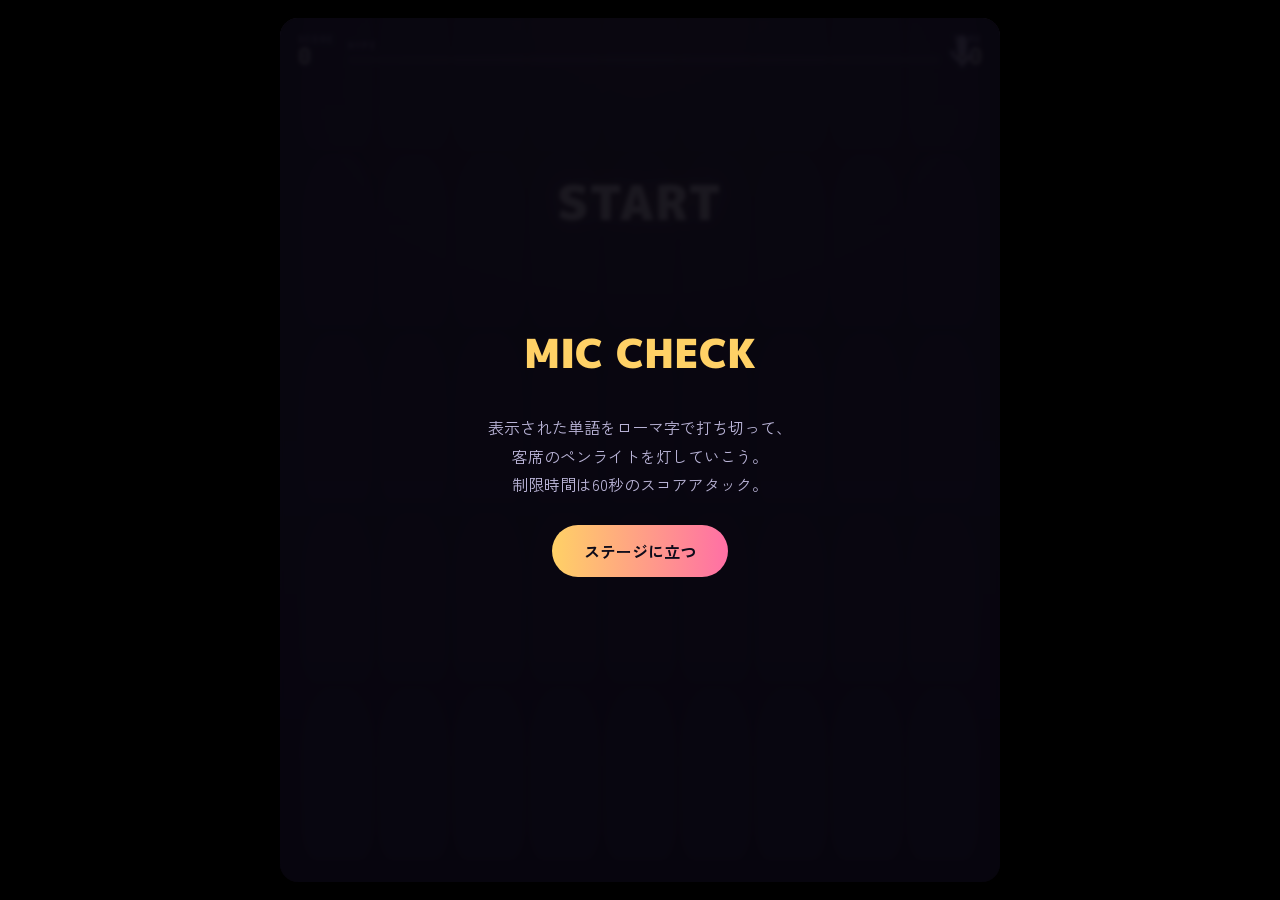
==== karaoke-typing-preview.html @ 1d18ed63 "携帯端末での入力方法の修正" ====
<!DOCTYPE html>
<html lang="ja">
<head>
<meta charset="UTF-8">
<meta name="viewport" content="width=device-width, initial-scale=1.0">
<title>ライブステージ・タイピング</title>
<link rel="preconnect" href="https://fonts.googleapis.com">
<link rel="preconnect" href="https://fonts.gstatic.com" crossorigin>
<link href="https://fonts.googleapis.com/css2?family=M+PLUS+1p:wght@700;900&family=Zen+Kaku+Gothic+New:wght@400;500;700&family=JetBrains+Mono:wght@500;700&display=swap" rel="stylesheet">
<style>
:root{
  --bg-deep: #0d0b1a;
  --bg-panel: #171330;
  --gold: #ffd166;
  --pink: #ff6fa5;
  --cyan: #6fd9ff;
  --ink: #f5f0ea;
  --ink-dim: #b9b3d6;
  --miss: #ff4d5e;
  --font-display: "M PLUS 1p", sans-serif;
  --font-body: "Zen Kaku Gothic New", sans-serif;
  --font-mono: "JetBrains Mono", monospace;
}

*{ box-sizing: border-box; }

body{
  margin: 0;
  min-height: 100vh;
  display: flex;
  flex-direction: column;
  align-items: center;
  justify-content: center;
  gap: 10px;
  background: #000;
  font-family: var(--font-body);
  color: var(--ink);
  padding: 10px;
}

@media (prefers-reduced-motion: reduce){
  *{ animation-duration: 0.001s !important; transition-duration: 0.001s !important; }
}

.stage{
  position: relative;
  width: 100%;
  max-width: 720px;
  aspect-ratio: 9 / 14;
  max-height: 96vh;
  overflow: hidden;
  background:
    radial-gradient(ellipse 120% 60% at 50% 8%, rgba(255,209,102,0.10), transparent 60%),
    linear-gradient(180deg, var(--bg-deep) 0%, #120f26 55%, #08060f 100%);
  border-radius: 18px;
  box-shadow: 0 30px 80px rgba(0,0,0,0.6);
}

/* ---------- 客席のペンライト ---------- */
.crowd{
  position: absolute;
  left: 0; right: 0; bottom: 0;
  height: 34%;
  display: grid;
  grid-template-columns: repeat(9, 1fr);
  gap: 6px 4px;
  padding: 18px 22px 22px;
  align-content: end;
}

.penlight{
  width: 100%;
  aspect-ratio: 1 / 2.4;
  border-radius: 40% 40% 20% 20%;
  background: #241f3d;
  opacity: 0.5;
  transform-origin: bottom center;
  transform: rotate(0deg);
  transition: background 0.25s ease, opacity 0.25s ease, box-shadow 0.25s ease;
}

.penlight.lit{
  opacity: 1;
  animation: sway 1.6s ease-in-out infinite;
  box-shadow: 0 0 14px 2px var(--glow, var(--gold));
  background: var(--glow, var(--gold));
}

@keyframes sway{
  0%, 100% { transform: rotate(-6deg); }
  50% { transform: rotate(6deg); }
}

/* ---------- スポットライト ---------- */
.spotlight{
  position: absolute;
  top: -20%;
  left: 50%;
  width: 140%;
  height: 70%;
  transform: translateX(-50%);
  background: radial-gradient(ellipse 40% 60% at 50% 0%, rgba(255,209,102,0.18), transparent 70%);
  pointer-events: none;
  opacity: 0.6;
  transition: opacity 0.15s ease;
}

.spotlight.burst{
  animation: burst 0.5s ease-out;
}

@keyframes burst{
  0% { opacity: 1; background: radial-gradient(ellipse 60% 80% at 50% 0%, rgba(255,209,102,0.55), transparent 70%); }
  100% { opacity: 0.6; }
}

/* ---------- HUD ---------- */
.hud{
  position: relative;
  z-index: 3;
  display: flex;
  align-items: center;
  gap: 14px;
  padding: 16px 18px 0;
}

.hud-block{ display: flex; flex-direction: column; line-height: 1.1; }
.hud-block--time{ align-items: flex-end; }

.hud-label{
  font-family: var(--font-mono);
  font-size: 10px;
  letter-spacing: 0.12em;
  color: var(--ink-dim);
}

.hud-value{
  font-family: var(--font-mono);
  font-weight: 700;
  font-size: 22px;
  color: var(--ink);
}

#timeValue.time-warn{ color: var(--miss); }

.hype-wrap{ flex: 1; display: flex; flex-direction: column; gap: 4px; }
.hype-bar{
  height: 8px;
  border-radius: 5px;
  background: rgba(255,255,255,0.08);
  overflow: hidden;
}
.hype-fill{
  height: 100%;
  width: 0%;
  background: linear-gradient(90deg, var(--pink), var(--gold));
  transition: width 0.15s ease;
}
.hype-fill.maxed{ animation: pulseHype 0.6s ease infinite; }
@keyframes pulseHype{
  0%,100%{ filter: brightness(1); }
  50%{ filter: brightness(1.5); }
}

/* ---------- マイク ---------- */
.mic{
  position: absolute;
  top: 14px;
  right: 18px;
  z-index: 4;
  color: var(--ink-dim);
  transition: color 0.15s ease, transform 0.15s ease;
}
.mic.miss{
  color: var(--miss);
  animation: shake 0.3s ease;
}
@keyframes shake{
  0%,100%{ transform: translateX(0); }
  25%{ transform: translateX(-3px) rotate(-4deg); }
  75%{ transform: translateX(3px) rotate(4deg); }
}

/* ---------- プロンプター ---------- */
.prompter{
  position: relative;
  z-index: 2;
  text-align: center;
  margin-top: 10%;
  padding: 0 20px;
}

.prompter-kana{
  font-size: 15px;
  color: var(--ink-dim);
  letter-spacing: 0.15em;
  margin: 0 0 4px;
  min-height: 1.2em;
}

.prompter-word{
  font-family: var(--font-display);
  font-weight: 900;
  font-size: clamp(32px, 8vw, 48px);
  margin: 0;
  letter-spacing: 0.04em;
  text-shadow: 0 0 24px rgba(255,209,102,0.35);
}

.prompter-romaji{
  font-family: var(--font-mono);
  font-size: clamp(18px, 5vw, 24px);
  letter-spacing: 0.08em;
  margin: 10px 0 0;
  min-height: 1.4em;
}

.romaji-done{ color: var(--gold); }
.romaji-next{ color: var(--ink); text-decoration: underline; text-underline-offset: 4px; }
.romaji-rest{ color: var(--ink-dim); }

/* ---------- オーバーレイ ---------- */
.overlay{
  position: absolute;
  inset: 0;
  z-index: 10;
  display: flex;
  flex-direction: column;
  align-items: center;
  justify-content: center;
  text-align: center;
  padding: 32px;
  background: rgba(8,6,15,0.92);
  backdrop-filter: blur(2px);
}

.overlay[hidden]{
  display: none;
}

.overlay[hidden]{
  display: none;
}

.overlay-title{
  font-family: var(--font-display);
  font-weight: 900;
  font-size: clamp(28px, 7vw, 40px);
  margin: 0 0 14px;
  color: var(--gold);
}

.overlay-text{
  color: var(--ink-dim);
  line-height: 1.8;
  margin-bottom: 26px;
}

.overlay-btn{
  font-family: var(--font-body);
  font-weight: 700;
  font-size: 16px;
  color: var(--bg-deep);
  background: linear-gradient(90deg, var(--gold), var(--pink));
  border: none;
  border-radius: 999px;
  padding: 14px 32px;
  cursor: pointer;
  transition: transform 0.15s ease, box-shadow 0.15s ease;
}
.overlay-btn:hover{ transform: translateY(-2px); box-shadow: 0 8px 20px rgba(255,209,102,0.3); }
.overlay-btn:focus-visible{ outline: 3px solid var(--cyan); outline-offset: 3px; }

.result-stats{
  display: flex;
  gap: 28px;
  margin-bottom: 30px;
}
.result-stats > div{ display: flex; flex-direction: column; align-items: center; gap: 4px; }
.result-num{
  font-family: var(--font-mono);
  font-weight: 700;
  font-size: 26px;
  color: var(--ink);
}

@media (max-width: 400px){
  .crowd{ grid-template-columns: repeat(7, 1fr); }
}

/* ---------- オンスクリーンキーボードエリア ---------- */
.kbd-area{
  width: 100%;
  max-width: 720px;
  display: flex;
  flex-direction: column;
  gap: 10px;
  user-select: none;
}

/* キーボード切り替えトグル */
.kbd-toggle{
  display: flex;
  gap: 6px;
  align-self: center;
}

.kbd-toggle-btn{
  font-family: var(--font-body);
  font-size: 12px;
  font-weight: 700;
  letter-spacing: 0.02em;
  color: var(--ink-dim);
  background: var(--bg-panel);
  border: 1px solid rgba(255,255,255,0.1);
  border-radius: 999px;
  padding: 7px 16px;
  cursor: pointer;
  transition: background 0.15s ease, color 0.15s ease, border-color 0.15s ease;
}

.kbd-toggle-btn.active{
  color: var(--bg-deep);
  background: linear-gradient(90deg, var(--gold), var(--pink));
  border-color: transparent;
}

.kbd-toggle-btn:focus-visible{
  outline: 2px solid var(--cyan);
  outline-offset: 2px;
}

/* 専用オンスクリーンキーボード */
.vkb{
  display: flex;
  flex-direction: column;
  gap: 6px;
}

.vkb[hidden]{ display: none; }

.vkb-row{
  display: flex;
  justify-content: center;
  gap: 5px;
}

.vkb-key{
  flex: 1;
  max-width: 42px;
  aspect-ratio: 1 / 1;
  border: none;
  border-radius: 8px;
  background: var(--bg-panel);
  color: var(--ink);
  font-family: var(--font-mono);
  font-size: 15px;
  font-weight: 700;
  text-transform: lowercase;
  box-shadow: 0 2px 0 rgba(0,0,0,0.4);
  touch-action: manipulation;
  -webkit-tap-highlight-color: transparent;
  transition: background 0.1s ease, transform 0.1s ease;
}

.vkb-key:active,
.vkb-key.pressed{
  background: var(--gold);
  color: var(--bg-deep);
  transform: translateY(1px);
  box-shadow: 0 1px 0 rgba(0,0,0,0.4);
}

/* 端末純正キーボード用の入力欄 */
.native-input{
  width: 100%;
  box-sizing: border-box;
  font-family: var(--font-mono);
  font-size: 16px; /* iOSの自動ズームを防ぐため16px以上 */
  color: var(--ink);
  background: var(--bg-panel);
  border: 1px solid rgba(255,255,255,0.15);
  border-radius: 12px;
  padding: 14px 16px;
  text-align: center;
  letter-spacing: 0.1em;
}

.native-input::placeholder{
  color: var(--ink-dim);
}

.native-input:focus{
  outline: none;
  border-color: var(--gold);
}

.native-input[hidden]{ display: none; }

/* 物理キーボードがある環境（PC等）では入力エリア全体を非表示にする */
@media (hover: hover) and (pointer: fine){
  .kbd-area{ display: none; }
}

</style>
</head>
<body>

<div class="stage" id="stage">

  <!-- 客席のペンライト -->
  <div class="crowd" id="crowd"></div>

  <!-- スポットライト -->
  <div class="spotlight" id="spotlight"></div>

  <!-- HUD -->
  <header class="hud">
    <div class="hud-block">
      <span class="hud-label">SCORE</span>
      <span class="hud-value" id="scoreValue">0</span>
    </div>
    <div class="hype-wrap">
      <span class="hud-label">HYPE</span>
      <div class="hype-bar"><div class="hype-fill" id="hypeFill"></div></div>
    </div>
    <div class="hud-block hud-block--time">
      <span class="hud-label">TIME</span>
      <span class="hud-value" id="timeValue">60</span>
    </div>
  </header>

  <!-- マイク（ミス時に赤く光る） -->
  <div class="mic" id="mic">
    <svg viewBox="0 0 24 24" width="40" height="40">
      <path fill="currentColor" d="M12 14a3 3 0 0 0 3-3V5a3 3 0 0 0-6 0v6a3 3 0 0 0 3 3zm5-3a5 5 0 0 1-10 0H5a7 7 0 0 0 6 6.92V21h2v-3.08A7 7 0 0 0 19 11h-2z"/>
    </svg>
  </div>

  <!-- プロンプター（お題表示） -->
  <main class="prompter">
    <p class="prompter-kana" id="promptKana">&nbsp;</p>
    <h1 class="prompter-word" id="promptWord">START</h1>
    <p class="prompter-romaji" id="promptRomaji">&nbsp;</p>
  </main>

  <!-- スタート画面 -->
  <div class="overlay" id="startOverlay">
    <h2 class="overlay-title">MIC CHECK</h2>
    <p class="overlay-text">表示された単語をローマ字で打ち切って、<br>客席のペンライトを灯していこう。<br>制限時間は60秒のスコアアタック。</p>
    <button class="overlay-btn" id="startBtn">ステージに立つ</button>
  </div>

  <!-- 結果画面 -->
  <div class="overlay" id="resultOverlay" hidden>
    <h2 class="overlay-title" id="resultRank">-</h2>
    <div class="result-stats">
      <div><span class="hud-label">SCORE</span><span class="result-num" id="resultScore">0</span></div>
      <div><span class="hud-label">正打数</span><span class="result-num" id="resultChars">0</span></div>
      <div><span class="hud-label">正答率</span><span class="result-num" id="resultAcc">0%</span></div>
    </div>
    <button class="overlay-btn" id="retryBtn">アンコール（もう一度）</button>
  </div>

</div>

<!-- タッチ端末用の入力エリア（物理キーボードがある環境では自動的に隠れる） -->
<div class="kbd-area" id="kbdArea" aria-hidden="true">

  <!-- キーボード切り替えトグル -->
  <div class="kbd-toggle" id="kbdToggle" role="group" aria-label="入力方法の切り替え">
    <button type="button" class="kbd-toggle-btn active" data-mode="custom">専用キーボード</button>
    <button type="button" class="kbd-toggle-btn" data-mode="native">端末のキーボード</button>
  </div>

  <!-- 専用オンスクリーンキーボード -->
  <div class="vkb" id="vkb">
    <div class="vkb-row">
      <button type="button" class="vkb-key" data-key="q">q</button>
      <button type="button" class="vkb-key" data-key="w">w</button>
      <button type="button" class="vkb-key" data-key="e">e</button>
      <button type="button" class="vkb-key" data-key="r">r</button>
      <button type="button" class="vkb-key" data-key="t">t</button>
      <button type="button" class="vkb-key" data-key="y">y</button>
      <button type="button" class="vkb-key" data-key="u">u</button>
      <button type="button" class="vkb-key" data-key="i">i</button>
      <button type="button" class="vkb-key" data-key="o">o</button>
      <button type="button" class="vkb-key" data-key="p">p</button>
    </div>
    <div class="vkb-row">
      <button type="button" class="vkb-key" data-key="a">a</button>
      <button type="button" class="vkb-key" data-key="s">s</button>
      <button type="button" class="vkb-key" data-key="d">d</button>
      <button type="button" class="vkb-key" data-key="f">f</button>
      <button type="button" class="vkb-key" data-key="g">g</button>
      <button type="button" class="vkb-key" data-key="h">h</button>
      <button type="button" class="vkb-key" data-key="j">j</button>
      <button type="button" class="vkb-key" data-key="k">k</button>
      <button type="button" class="vkb-key" data-key="l">l</button>
    </div>
    <div class="vkb-row">
      <button type="button" class="vkb-key" data-key="z">z</button>
      <button type="button" class="vkb-key" data-key="x">x</button>
      <button type="button" class="vkb-key" data-key="c">c</button>
      <button type="button" class="vkb-key" data-key="v">v</button>
      <button type="button" class="vkb-key" data-key="b">b</button>
      <button type="button" class="vkb-key" data-key="n">n</button>
      <button type="button" class="vkb-key" data-key="m">m</button>
    </div>
  </div>

  <!-- 端末純正キーボード用の入力欄 -->
  <input
    type="text"
    id="nativeInput"
    class="native-input"
    placeholder="ここをタップしてローマ字 or かなで入力"
    autocomplete="off"
    autocapitalize="off"
    autocorrect="off"
    spellcheck="false"
    inputmode="text"
    aria-label="ローマ字入力欄"
    hidden
  >
</div>

<script>
/* =========================================================
   ライブステージ・タイピング
   打鍵ごとに客席のペンライトが1本ずつ灯っていくタイピングゲーム
   ========================================================= */

// お題リスト（表示語 / ふりがな / 正解ローマ字 / 別解ローマ字）
const WORDS = [
  { word: "夢",       kana: "ゆめ",         romaji: ["yume"] },
  { word: "情熱",     kana: "じょうねつ",   romaji: ["jounetsu", "zyounetsu"] },
  { word: "声援",     kana: "せいえん",     romaji: ["seien"] },
  { word: "拍手",     kana: "はくしゅ",     romaji: ["hakushu", "hakusyu"] },
  { word: "叫べ",     kana: "さけべ",       romaji: ["sakebe"] },
  { word: "涙",       kana: "なみだ",       romaji: ["namida"] },
  { word: "奇跡",     kana: "きせき",       romaji: ["kiseki"] },
  { word: "運命",     kana: "うんめい",     romaji: ["unmei"] },
  { word: "青春",     kana: "せいしゅん",   romaji: ["seishun", "seisyun"] },
  { word: "太陽",     kana: "たいよう",     romaji: ["taiyou"] },
  { word: "明日",     kana: "あした",       romaji: ["ashita"] },
  { word: "希望",     kana: "きぼう",       romaji: ["kibou"] },
  { word: "旅立ち",   kana: "たびだち",     romaji: ["tabidachi", "tabidati"] },
  { word: "主人公",   kana: "しゅじんこう", romaji: ["shujinkou", "syuzinkou"] },
  { word: "花道",     kana: "はなみち",     romaji: ["hanamichi", "hanamiti"] },
  { word: "歓声",     kana: "かんせい",     romaji: ["kansei"] },
  { word: "熱狂",     kana: "ねっきょう",   romaji: ["nekkyou"] },
  { word: "喝采",     kana: "かっさい",     romaji: ["kassai"] },
  { word: "全力",     kana: "ぜんりょく",   romaji: ["zenryoku"] },
  { word: "光",       kana: "ひかり",       romaji: ["hikari"] },
  { word: "アンコール", kana: "あんこーる", romaji: ["ankoru", "ankooru"] },
  { word: "一期一会", kana: "いちごいちえ", romaji: ["ichigoichie", "itigoitie"] },
  { word: "本気",     kana: "ほんき",       romaji: ["honki"] },
  { word: "絆",       kana: "きずな",       romaji: ["kizuna"] },
  { word: "煌めき",   kana: "きらめき",     romaji: ["kirameki"] },
  { word: "最高",     kana: "さいこう",     romaji: ["saikou"] },
  { word: "感謝",     kana: "かんしゃ",     romaji: ["kansha", "kansya"] },
  { word: "喉が枯れる", kana: "のどがかれる", romaji: ["nodogakareru"] },
  { word: "魂",       kana: "たましい",     romaji: ["tamashii", "tamasii"] },
  { word: "全開",     kana: "ぜんかい",     romaji: ["zenkai"] },
];

const PENLIGHT_COLORS = ["--gold", "--pink", "--cyan"];
const GAME_SECONDS = 60;
const CROWD_SIZE = 63; // 9列 x 7段

const el = {
  crowd: document.getElementById("crowd"),
  spotlight: document.getElementById("spotlight"),
  mic: document.getElementById("mic"),
  scoreValue: document.getElementById("scoreValue"),
  timeValue: document.getElementById("timeValue"),
  hypeFill: document.getElementById("hypeFill"),
  promptKana: document.getElementById("promptKana"),
  promptWord: document.getElementById("promptWord"),
  promptRomaji: document.getElementById("promptRomaji"),
  startOverlay: document.getElementById("startOverlay"),
  startBtn: document.getElementById("startBtn"),
  resultOverlay: document.getElementById("resultOverlay"),
  resultRank: document.getElementById("resultRank"),
  resultScore: document.getElementById("resultScore"),
  resultChars: document.getElementById("resultChars"),
  resultAcc: document.getElementById("resultAcc"),
  retryBtn: document.getElementById("retryBtn"),
};

let state = null;

function buildCrowd() {
  el.crowd.innerHTML = "";
  for (let i = 0; i < CROWD_SIZE; i++) {
    const p = document.createElement("div");
    p.className = "penlight";
    el.crowd.appendChild(p);
  }
}

function pickWord(excludeWord) {
  let candidate;
  do {
    candidate = WORDS[Math.floor(Math.random() * WORDS.length)];
  } while (WORDS.length > 1 && candidate === excludeWord);
  return candidate;
}

function initState() {
  return {
    running: false,
    timeLeft: GAME_SECONDS,
    score: 0,
    correctChars: 0,
    missChars: 0,
    hype: 0,
    current: null,
    typed: "",       // ローマ字入力の進捗
    typedKana: "",   // かな入力の進捗
    litCount: 0,
    timerId: null,
  };
}

function renderPrompt() {
  const { current, typed, typedKana } = state;
  el.promptWord.textContent = current.word;

  // かな入力の進捗表示
  const kanaAnswer = current.kana;
  const doneK = kanaAnswer.slice(0, typedKana.length);
  const nextK = kanaAnswer.slice(typedKana.length, typedKana.length + 1);
  const restK = kanaAnswer.slice(typedKana.length + 1);
  el.promptKana.innerHTML =
    `<span class="romaji-done">${doneK}</span>` +
    `<span class="romaji-next">${nextK}</span>` +
    `<span class="romaji-rest">${restK}</span>`;

  // ローマ字入力の進捗表示
  const answer = current.romaji[0];
  const done = answer.slice(0, typed.length);
  const next = answer.slice(typed.length, typed.length + 1);
  const rest = answer.slice(typed.length + 1);

  el.promptRomaji.innerHTML =
    `<span class="romaji-done">${done}</span>` +
    `<span class="romaji-next">${next}</span>` +
    `<span class="romaji-rest">${rest}</span>`;
}

function nextWord() {
  state.current = pickWord(state.current);
  state.typed = "";
  state.typedKana = "";
  renderPrompt();
}

function updateHud() {
  el.scoreValue.textContent = state.score;
  el.timeValue.textContent = state.timeLeft;
  el.timeValue.classList.toggle("time-warn", state.timeLeft <= 10);
  el.hypeFill.style.width = `${state.hype}%`;
  el.hypeFill.classList.toggle("maxed", state.hype >= 100);
}

function lightNextPenlight() {
  const lights = el.crowd.children;
  if (lights.length === 0) return;
  state.litCount = (state.litCount + 1) % lights.length;
  const target = lights[state.litCount];
  const color = PENLIGHT_COLORS[Math.floor(Math.random() * PENLIGHT_COLORS.length)];
  target.style.setProperty("--glow", `var(${color})`);
  target.classList.add("lit");
}

function flashMiss() {
  el.mic.classList.remove("miss");
  // reflow で再アニメーションさせる
  void el.mic.offsetWidth;
  el.mic.classList.add("miss");
}

function burstSpotlight() {
  el.spotlight.classList.remove("burst");
  void el.spotlight.offsetWidth;
  el.spotlight.classList.add("burst");
}

function isAnswerMatch(typed, romajiOptions) {
  return romajiOptions.some((r) => r === typed);
}

function isPrefixOfAny(typed, romajiOptions) {
  return romajiOptions.some((r) => r.startsWith(typed));
}

function isHiraganaChar(ch) {
  return /^[\u3041-\u309F\u30FC]$/.test(ch);
}

function onCorrectKeystroke() {
  state.correctChars += 1;
  state.score += 10;
  state.hype = Math.min(100, state.hype + 4);
  lightNextPenlight();
}

function onMissKeystroke() {
  state.missChars += 1;
  state.hype = Math.max(0, state.hype - 6);
  flashMiss();
}

function onWordComplete() {
  state.score += 20;
  burstSpotlight();
  nextWord();
}

function handleKanaInput(rawChar) {
  const attempt = state.typedKana + rawChar;
  const kanaAnswer = state.current.kana;

  if (kanaAnswer.startsWith(attempt)) {
    state.typedKana = attempt;
    onCorrectKeystroke();
    renderPrompt();
    updateHud();

    if (attempt === kanaAnswer) {
      onWordComplete();
    }
  } else {
    onMissKeystroke();
    updateHud();
  }
}

function handleRomajiInput(key) {
  const attempt = state.typed + key;
  const { romaji } = state.current;

  if (isPrefixOfAny(attempt, romaji)) {
    state.typed = attempt;
    onCorrectKeystroke();
    renderPrompt();
    updateHud();

    if (isAnswerMatch(state.typed, romaji)) {
      onWordComplete();
    }
  } else {
    onMissKeystroke();
    updateHud();
  }
}

function handleKeydown(e) {
  if (e.key.length !== 1 || !/^[a-zA-Z]$/.test(e.key)) return;
  typeChar(e.key);
}

function typeChar(rawKey) {
  if (!state.running) return;

  if (isHiraganaChar(rawKey)) {
    handleKanaInput(rawKey);
  } else if (/^[a-zA-Z]$/.test(rawKey)) {
    handleRomajiInput(rawKey.toLowerCase());
  }
  // それ以外の文字（絵文字、記号、変換候補の確定前文字など）は無視
}

function tick() {
  state.timeLeft -= 1;
  updateHud();
  if (state.timeLeft <= 0) {
    endGame();
  }
}

function rankFor(score) {
  if (score >= 1400) return "伝説のボーカリスト";
  if (score >= 900) return "ライブの主役";
  if (score >= 500) return "頼れるバンドマン";
  if (score >= 200) return "見習いシンガー";
  return "路上ライブ初日";
}

function startGame() {
  state = initState();
  state.running = true;
  buildCrowd();
  nextWord();
  updateHud();
  el.startOverlay.hidden = true;
  el.resultOverlay.hidden = true;
  state.timerId = setInterval(tick, 1000);

  // 「端末のキーボード」モードならゲーム開始と同時にフォーカスして開く
  if (nativeInput && !nativeInput.hidden) {
    nativeInput.focus();
  }
}

function endGame() {
  state.running = false;
  clearInterval(state.timerId);

  const totalChars = state.correctChars + state.missChars;
  const acc = totalChars === 0 ? 0 : Math.round((state.correctChars / totalChars) * 100);

  el.resultRank.textContent = rankFor(state.score);
  el.resultScore.textContent = state.score;
  el.resultChars.textContent = state.correctChars;
  el.resultAcc.textContent = `${acc}%`;
  el.resultOverlay.hidden = false;
}

el.startBtn.addEventListener("click", startGame);
el.retryBtn.addEventListener("click", startGame);
window.addEventListener("keydown", handleKeydown);

// ---------- 入力方法の切り替え（専用キーボード / 端末のキーボード） ----------
const KBD_MODE_KEY = "karaokeTyping.kbdMode";
const vkb = document.getElementById("vkb");
const nativeInput = document.getElementById("nativeInput");
const kbdToggle = document.getElementById("kbdToggle");

function setKbdMode(mode) {
  const isNative = mode === "native";
  vkb.hidden = isNative;
  nativeInput.hidden = !isNative;

  kbdToggle.querySelectorAll(".kbd-toggle-btn").forEach((btn) => {
    btn.classList.toggle("active", btn.dataset.mode === mode);
  });

  try {
    localStorage.setItem(KBD_MODE_KEY, mode);
  } catch (err) {
    // プライベートブラウズ等でlocalStorageが使えない場合は無視
  }

  if (isNative && state && state.running) {
    nativeInput.focus();
  }
}

if (kbdToggle) {
  kbdToggle.querySelectorAll(".kbd-toggle-btn").forEach((btn) => {
    btn.addEventListener("click", () => setKbdMode(btn.dataset.mode));
  });

  let savedMode = "custom";
  try {
    savedMode = localStorage.getItem(KBD_MODE_KEY) || "custom";
  } catch (err) {
    // 無視
  }
  setKbdMode(savedMode);
}

// 端末純正キーボードからの入力（ローマ字・かなの両方に対応。1文字ずつ拾ってすぐ入力欄をクリアする）
if (nativeInput) {
  nativeInput.addEventListener("input", () => {
    const chars = nativeInput.value.match(/[a-zA-Z\u3041-\u309F\u30FC]/g) || [];
    chars.forEach((ch) => typeChar(ch));
    nativeInput.value = "";
  });
}

// ---------- 専用オンスクリーンキーボード（タップ操作） ----------
if (vkb) {
  vkb.querySelectorAll(".vkb-key").forEach((btn) => {
    const key = btn.dataset.key;

    btn.addEventListener("pointerdown", () => {
      btn.classList.add("pressed");
    });
    const release = () => btn.classList.remove("pressed");
    btn.addEventListener("pointerup", release);
    btn.addEventListener("pointerleave", release);

    btn.addEventListener("click", (e) => {
      e.preventDefault();
      typeChar(key);
    });
  });
}

// 初期表示
buildCrowd();

</script>
</body>
</html>
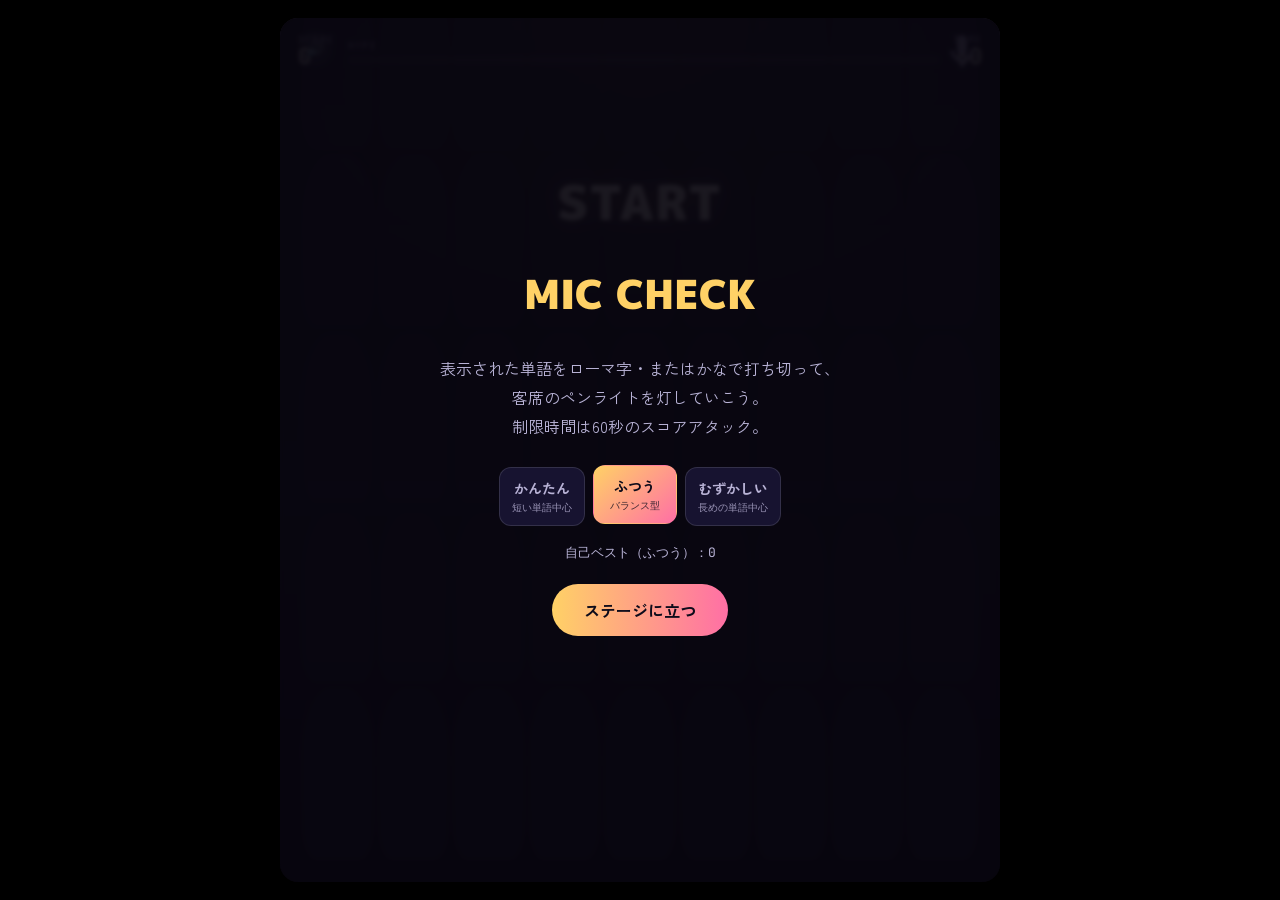
==== commit ca936314: "汎用ルールの追加と5つの改良" ====
--- a/karaoke-typing-preview.html
+++ b/karaoke-typing-preview.html
@@ -141,6 +141,23 @@
   color: var(--ink);
 }
 
+.hud-combo{
+  font-family: var(--font-mono);
+  font-size: 11px;
+  font-weight: 700;
+  color: var(--gold);
+  margin-top: 2px;
+}
+
+.hud-combo.boosted{
+  animation: comboPulse 0.5s ease infinite;
+}
+
+@keyframes comboPulse{
+  0%,100%{ filter: brightness(1); transform: scale(1); }
+  50%{ filter: brightness(1.6); transform: scale(1.08); }
+}
+
 #timeValue.time-warn{ color: var(--miss); }
 
 .hype-wrap{ flex: 1; display: flex; flex-direction: column; gap: 4px; }
@@ -162,7 +179,63 @@
   50%{ filter: brightness(1.5); }
 }
 
-/* ---------- マイク ---------- */
+/* ---------- ミュートボタン ---------- */
+.mute-btn{
+  position: absolute;
+  top: 14px;
+  left: 18px;
+  z-index: 4;
+  width: 34px;
+  height: 34px;
+  border: none;
+  border-radius: 50%;
+  background: rgba(255,255,255,0.08);
+  color: var(--ink);
+  font-size: 15px;
+  cursor: pointer;
+  transition: background 0.15s ease, transform 0.15s ease;
+}
+.mute-btn:hover{ background: rgba(255,255,255,0.16); }
+.mute-btn:active{ transform: scale(0.92); }
+.mute-btn:focus-visible{ outline: 2px solid var(--cyan); outline-offset: 2px; }
+
+/* ---------- HYPE満タンバナー ---------- */
+.hype-banner{
+  position: absolute;
+  top: 22%;
+  left: 50%;
+  z-index: 5;
+  transform: translate(-50%, -50%) scale(0.7);
+  font-family: var(--font-display);
+  font-weight: 900;
+  font-size: clamp(22px, 6vw, 30px);
+  color: var(--gold);
+  text-shadow: 0 0 20px rgba(255,209,102,0.6);
+  opacity: 0;
+  pointer-events: none;
+  white-space: nowrap;
+}
+
+.hype-banner.show{
+  animation: hypeBanner 1.2s ease forwards;
+}
+
+@keyframes hypeBanner{
+  0%{ opacity: 0; transform: translate(-50%, -50%) scale(0.7); }
+  15%{ opacity: 1; transform: translate(-50%, -50%) scale(1.08); }
+  30%{ transform: translate(-50%, -50%) scale(1); }
+  75%{ opacity: 1; }
+  100%{ opacity: 0; transform: translate(-50%, -50%) scale(1); }
+}
+
+.crowd.wave .penlight.lit{
+  animation: swayBig 0.5s ease-in-out infinite;
+}
+
+@keyframes swayBig{
+  0%, 100% { transform: rotate(-14deg) scale(1.08); }
+  50% { transform: rotate(14deg) scale(1.08); }
+}
 .mic{
   position: absolute;
   top: 14px;
@@ -238,10 +311,6 @@
   display: none;
 }
 
-.overlay[hidden]{
-  display: none;
-}
-
 .overlay-title{
   font-family: var(--font-display);
   font-weight: 900;
@@ -254,6 +323,63 @@
   color: var(--ink-dim);
   line-height: 1.8;
   margin-bottom: 26px;
+}
+
+/* ---------- 難易度選択 ---------- */
+.diff-select{
+  display: flex;
+  gap: 8px;
+  margin-bottom: 18px;
+}
+
+.diff-btn{
+  display: flex;
+  flex-direction: column;
+  align-items: center;
+  gap: 3px;
+  min-width: 84px;
+  border: 1px solid rgba(255,255,255,0.12);
+  border-radius: 12px;
+  background: var(--bg-panel);
+  color: var(--ink-dim);
+  padding: 10px 12px;
+  cursor: pointer;
+  transition: background 0.15s ease, color 0.15s ease, border-color 0.15s ease, transform 0.15s ease;
+}
+
+.diff-btn-title{
+  font-family: var(--font-body);
+  font-weight: 700;
+  font-size: 14px;
+}
+
+.diff-btn-desc{
+  font-size: 10px;
+  opacity: 0.8;
+}
+
+.diff-btn.active{
+  color: var(--bg-deep);
+  background: linear-gradient(135deg, var(--gold), var(--pink));
+  border-color: transparent;
+  transform: translateY(-2px);
+}
+
+.diff-btn:focus-visible{
+  outline: 2px solid var(--cyan);
+  outline-offset: 2px;
+}
+
+.best-note{
+  font-family: var(--font-mono);
+  font-size: 13px;
+  color: var(--ink-dim);
+  margin: 0 0 22px;
+}
+
+.best-note .is-new{
+  color: var(--gold);
+  font-weight: 700;
 }
 
 .overlay-btn{
@@ -274,7 +400,7 @@
 .result-stats{
   display: flex;
   gap: 28px;
-  margin-bottom: 30px;
+  margin: 0 0 30px;
 }
 .result-stats > div{ display: flex; flex-direction: column; align-items: center; gap: 4px; }
 .result-num{
@@ -371,6 +497,18 @@
   box-shadow: 0 1px 0 rgba(0,0,0,0.4);
 }
 
+.vkb-key--wide{
+  max-width: 56px;
+  font-size: 16px;
+}
+
+.kbd-hint{
+  margin: 0;
+  text-align: center;
+  font-size: 11px;
+  color: var(--ink-dim);
+}
+
 /* 端末純正キーボード用の入力欄 */
 .native-input{
   width: 100%;
@@ -414,11 +552,15 @@
   <!-- スポットライト -->
   <div class="spotlight" id="spotlight"></div>
 
+  <!-- ミュートボタン -->
+  <button class="mute-btn" id="muteBtn" type="button" aria-pressed="false" aria-label="音を消す">🔊</button>
+
   <!-- HUD -->
   <header class="hud">
     <div class="hud-block">
       <span class="hud-label">SCORE</span>
       <span class="hud-value" id="scoreValue">0</span>
+      <span class="hud-combo" id="comboValue" hidden></span>
     </div>
     <div class="hype-wrap">
       <span class="hud-label">HYPE</span>
@@ -430,6 +572,9 @@
     </div>
   </header>
 
+  <!-- HYPE満タン時のバナー -->
+  <div class="hype-banner" id="hypeBanner">熱狂の渦！</div>
+
   <!-- マイク（ミス時に赤く光る） -->
   <div class="mic" id="mic">
     <svg viewBox="0 0 24 24" width="40" height="40">
@@ -447,13 +592,32 @@
   <!-- スタート画面 -->
   <div class="overlay" id="startOverlay">
     <h2 class="overlay-title">MIC CHECK</h2>
-    <p class="overlay-text">表示された単語をローマ字で打ち切って、<br>客席のペンライトを灯していこう。<br>制限時間は60秒のスコアアタック。</p>
+    <p class="overlay-text">表示された単語をローマ字・またはかなで打ち切って、<br>客席のペンライトを灯していこう。<br>制限時間は60秒のスコアアタック。</p>
+
+    <div class="diff-select" id="diffSelect" role="group" aria-label="難易度選択">
+      <button type="button" class="diff-btn" data-diff="easy">
+        <span class="diff-btn-title">かんたん</span>
+        <span class="diff-btn-desc">短い単語中心</span>
+      </button>
+      <button type="button" class="diff-btn active" data-diff="normal">
+        <span class="diff-btn-title">ふつう</span>
+        <span class="diff-btn-desc">バランス型</span>
+      </button>
+      <button type="button" class="diff-btn" data-diff="hard">
+        <span class="diff-btn-title">むずかしい</span>
+        <span class="diff-btn-desc">長めの単語中心</span>
+      </button>
+    </div>
+
+    <p class="best-note" id="startBest">自己ベスト：-</p>
+
     <button class="overlay-btn" id="startBtn">ステージに立つ</button>
   </div>
 
   <!-- 結果画面 -->
   <div class="overlay" id="resultOverlay" hidden>
     <h2 class="overlay-title" id="resultRank">-</h2>
+    <p class="best-note" id="resultBest">自己ベスト：-</p>
     <div class="result-stats">
       <div><span class="hud-label">SCORE</span><span class="result-num" id="resultScore">0</span></div>
       <div><span class="hud-label">正打数</span><span class="result-num" id="resultChars">0</span></div>
@@ -506,8 +670,11 @@
       <button type="button" class="vkb-key" data-key="b">b</button>
       <button type="button" class="vkb-key" data-key="n">n</button>
       <button type="button" class="vkb-key" data-key="m">m</button>
+      <button type="button" class="vkb-key vkb-key--wide" data-key="-">ー</button>
     </div>
   </div>
+
+  <p class="kbd-hint">※「つ」は tu、長音は ー（ハイフン）でも入力できます</p>
 
   <!-- 端末純正キーボード用の入力欄 -->
   <input
@@ -531,58 +698,160 @@
    打鍵ごとに客席のペンライトが1本ずつ灯っていくタイピングゲーム
    ========================================================= */
 
-// お題リスト（表示語 / ふりがな / 正解ローマ字 / 別解ローマ字）
-const WORDS = [
-  { word: "夢",       kana: "ゆめ",         romaji: ["yume"] },
-  { word: "情熱",     kana: "じょうねつ",   romaji: ["jounetsu", "zyounetsu"] },
-  { word: "声援",     kana: "せいえん",     romaji: ["seien"] },
-  { word: "拍手",     kana: "はくしゅ",     romaji: ["hakushu", "hakusyu"] },
-  { word: "叫べ",     kana: "さけべ",       romaji: ["sakebe"] },
-  { word: "涙",       kana: "なみだ",       romaji: ["namida"] },
-  { word: "奇跡",     kana: "きせき",       romaji: ["kiseki"] },
-  { word: "運命",     kana: "うんめい",     romaji: ["unmei"] },
-  { word: "青春",     kana: "せいしゅん",   romaji: ["seishun", "seisyun"] },
-  { word: "太陽",     kana: "たいよう",     romaji: ["taiyou"] },
-  { word: "明日",     kana: "あした",       romaji: ["ashita"] },
-  { word: "希望",     kana: "きぼう",       romaji: ["kibou"] },
-  { word: "旅立ち",   kana: "たびだち",     romaji: ["tabidachi", "tabidati"] },
-  { word: "主人公",   kana: "しゅじんこう", romaji: ["shujinkou", "syuzinkou"] },
-  { word: "花道",     kana: "はなみち",     romaji: ["hanamichi", "hanamiti"] },
-  { word: "歓声",     kana: "かんせい",     romaji: ["kansei"] },
-  { word: "熱狂",     kana: "ねっきょう",   romaji: ["nekkyou"] },
-  { word: "喝采",     kana: "かっさい",     romaji: ["kassai"] },
-  { word: "全力",     kana: "ぜんりょく",   romaji: ["zenryoku"] },
-  { word: "光",       kana: "ひかり",       romaji: ["hikari"] },
+// ---------- お題リスト（難易度別） ----------
+// word: 表示語 / kana: ふりがな（かな入力の正解） / romaji: 正解ローマ字（表記ゆれは配列で複数指定）
+
+const EASY_WORDS = [
+  { word: "夢",   kana: "ゆめ",   romaji: ["yume"] },
+  { word: "叫べ", kana: "さけべ", romaji: ["sakebe"] },
+  { word: "涙",   kana: "なみだ", romaji: ["namida"] },
+  { word: "奇跡", kana: "きせき", romaji: ["kiseki"] },
+  { word: "明日", kana: "あした", romaji: ["ashita"] },
+  { word: "希望", kana: "きぼう", romaji: ["kibou"] },
+  { word: "光",   kana: "ひかり", romaji: ["hikari"] },
+  { word: "本気", kana: "ほんき", romaji: ["honki"] },
+  { word: "絆",   kana: "きずな", romaji: ["kizuna"] },
+];
+
+const NORMAL_WORDS = [
+  { word: "情熱",   kana: "じょうねつ", romaji: ["jounetsu", "zyounetsu"] },
+  { word: "声援",   kana: "せいえん",   romaji: ["seien"] },
+  { word: "拍手",   kana: "はくしゅ",   romaji: ["hakushu", "hakusyu"] },
+  { word: "運命",   kana: "うんめい",   romaji: ["unmei"] },
+  { word: "青春",   kana: "せいしゅん", romaji: ["seishun", "seisyun"] },
+  { word: "太陽",   kana: "たいよう",   romaji: ["taiyou"] },
+  { word: "旅立ち", kana: "たびだち",   romaji: ["tabidachi", "tabidati"] },
+  { word: "花道",   kana: "はなみち",   romaji: ["hanamichi", "hanamiti"] },
+  { word: "歓声",   kana: "かんせい",   romaji: ["kansei"] },
+  { word: "熱狂",   kana: "ねっきょう", romaji: ["nekkyou"] },
+  { word: "喝采",   kana: "かっさい",   romaji: ["kassai"] },
+  { word: "全力",   kana: "ぜんりょく", romaji: ["zenryoku"] },
   { word: "アンコール", kana: "あんこーる", romaji: ["ankoru", "ankooru"] },
-  { word: "一期一会", kana: "いちごいちえ", romaji: ["ichigoichie", "itigoitie"] },
-  { word: "本気",     kana: "ほんき",       romaji: ["honki"] },
-  { word: "絆",       kana: "きずな",       romaji: ["kizuna"] },
-  { word: "煌めき",   kana: "きらめき",     romaji: ["kirameki"] },
-  { word: "最高",     kana: "さいこう",     romaji: ["saikou"] },
-  { word: "感謝",     kana: "かんしゃ",     romaji: ["kansha", "kansya"] },
-  { word: "喉が枯れる", kana: "のどがかれる", romaji: ["nodogakareru"] },
-  { word: "魂",       kana: "たましい",     romaji: ["tamashii", "tamasii"] },
-  { word: "全開",     kana: "ぜんかい",     romaji: ["zenkai"] },
+  { word: "煌めき", kana: "きらめき",   romaji: ["kirameki"] },
+  { word: "最高",   kana: "さいこう",   romaji: ["saikou"] },
+  { word: "感謝",   kana: "かんしゃ",   romaji: ["kansha", "kansya"] },
+  { word: "魂",     kana: "たましい",   romaji: ["tamashii", "tamasii"] },
+  { word: "全開",   kana: "ぜんかい",   romaji: ["zenkai"] },
+];
+
+const HARD_WORDS = [
+  { word: "主人公",     kana: "しゅじんこう",     romaji: ["shujinkou", "syuzinkou"] },
+  { word: "一期一会",   kana: "いちごいちえ",     romaji: ["ichigoichie", "itigoitie"] },
+  { word: "喉が枯れる", kana: "のどがかれる",     romaji: ["nodogakareru"] },
+  { word: "感無量",     kana: "かんむりょう",     romaji: ["kanmuryou"] },
+  { word: "拍手喝采",   kana: "はくしゅかっさい", romaji: ["hakushukassai", "hakusyukassai"] },
+  { word: "一世一代",   kana: "いっせいちだい",   romaji: ["isseichidai"] },
+  { word: "声を枯らして", kana: "こえをからして", romaji: ["koewokarashite"] },
+  { word: "心を燃やせ", kana: "こころをもやせ",   romaji: ["kokorowomoyase"] },
+  { word: "万雷の拍手", kana: "ばんらいのはくしゅ", romaji: ["banrainohakushu", "banrainohakusyu"] },
+  { word: "一生忘れない", kana: "いっしょうわすれない", romaji: ["isshouwasurenai", "issyouwasurenai"] },
+];
+
+// ---------- ローマ字の表記ゆれを自動で展開する ----------
+// 個別の単語ごとに手打ちしなくても、今後お題が増えたときに以下のルールが自動で効く：
+//   ・「tsu」⇄「tu」（例: jounetsu ⇄ jounetu）
+//   ・母音を重ねる長音表記 ⇄ ハイフン表記（例: ankooru ⇄ anko-ru）
+function expandRomajiVariants(str) {
+  let variants = new Set([str]);
+
+  // tsu ⇄ tu
+  let next = new Set();
+  variants.forEach((v) => {
+    next.add(v);
+    if (v.includes("tsu")) {
+      next.add(v.split("tsu").join("tu"));
+    } else if (v.includes("tu")) {
+      next.add(v.split("tu").join("tsu"));
+    }
+  });
+  variants = next;
+
+  // 長音（同じ母音の連続） ⇄ ハイフン
+  next = new Set();
+  const vowels = ["a", "i", "u", "e", "o"];
+  variants.forEach((v) => {
+    next.add(v);
+    vowels.forEach((vw) => {
+      const doubled = vw + vw;
+      if (v.includes(doubled)) {
+        next.add(v.split(doubled).join(vw + "-"));
+      }
+    });
+  });
+  variants = next;
+
+  return Array.from(variants);
+}
+
+// 各お題リストの romaji 配列に、上記ルールで生成した表記ゆれをすべて追加する
+function expandWordList(list) {
+  list.forEach((w) => {
+    const expanded = new Set();
+    w.romaji.forEach((r) => expandRomajiVariants(r).forEach((v) => expanded.add(v)));
+    w.romaji = Array.from(expanded);
+  });
+  return list;
+}
+
+[EASY_WORDS, NORMAL_WORDS, HARD_WORDS].forEach(expandWordList);
+
+// ---------- 難易度設定 ----------
+const DIFFICULTIES = {
+  easy: {
+    label: "かんたん",
+    words: EASY_WORDS,
+    correctHype: 5,
+    missPenalty: 3,
+  },
+  normal: {
+    label: "ふつう",
+    words: NORMAL_WORDS,
+    correctHype: 4,
+    missPenalty: 6,
+  },
+  hard: {
+    label: "むずかしい",
+    words: HARD_WORDS,
+    correctHype: 3,
+    missPenalty: 9,
+  },
+};
+
+// コンボ数に応じたスコア倍率
+const COMBO_TIERS = [
+  { min: 8, mult: 2.0 },
+  { min: 5, mult: 1.5 },
+  { min: 3, mult: 1.2 },
+  { min: 0, mult: 1.0 },
 ];
 
 const PENLIGHT_COLORS = ["--gold", "--pink", "--cyan"];
 const GAME_SECONDS = 60;
 const CROWD_SIZE = 63; // 9列 x 7段
+const BEST_SCORE_KEY = "karaokeTyping.bestScores";
+const MUTE_KEY = "karaokeTyping.muted";
+const DIFF_KEY = "karaokeTyping.difficulty";
 
 const el = {
   crowd: document.getElementById("crowd"),
   spotlight: document.getElementById("spotlight"),
   mic: document.getElementById("mic"),
+  muteBtn: document.getElementById("muteBtn"),
   scoreValue: document.getElementById("scoreValue"),
+  comboValue: document.getElementById("comboValue"),
   timeValue: document.getElementById("timeValue"),
   hypeFill: document.getElementById("hypeFill"),
+  hypeBanner: document.getElementById("hypeBanner"),
   promptKana: document.getElementById("promptKana"),
   promptWord: document.getElementById("promptWord"),
   promptRomaji: document.getElementById("promptRomaji"),
   startOverlay: document.getElementById("startOverlay"),
   startBtn: document.getElementById("startBtn"),
+  startBest: document.getElementById("startBest"),
+  diffSelect: document.getElementById("diffSelect"),
   resultOverlay: document.getElementById("resultOverlay"),
   resultRank: document.getElementById("resultRank"),
+  resultBest: document.getElementById("resultBest"),
   resultScore: document.getElementById("resultScore"),
   resultChars: document.getElementById("resultChars"),
   resultAcc: document.getElementById("resultAcc"),
@@ -590,9 +859,133 @@
 };
 
 let state = null;
+let selectedDifficulty = "normal";
+
+/* =========================================================
+   ローカルストレージ関連（自己ベスト・ミュート・難易度）
+   ========================================================= */
+
+function safeGet(key) {
+  try {
+    return localStorage.getItem(key);
+  } catch (err) {
+    return null;
+  }
+}
+
+function safeSet(key, value) {
+  try {
+    localStorage.setItem(key, value);
+  } catch (err) {
+    // プライベートブラウズ等でlocalStorageが使えない場合は無視
+  }
+}
+
+function loadBestScores() {
+  try {
+    return JSON.parse(safeGet(BEST_SCORE_KEY)) || {};
+  } catch (err) {
+    return {};
+  }
+}
+
+function getBestScore(diff) {
+  const scores = loadBestScores();
+  return scores[diff] || 0;
+}
+
+function saveBestScoreIfHigher(diff, score) {
+  const scores = loadBestScores();
+  const prevBest = scores[diff] || 0;
+  const isNew = score > prevBest;
+  if (isNew) {
+    scores[diff] = score;
+    safeSet(BEST_SCORE_KEY, JSON.stringify(scores));
+  }
+  return { isNew, best: isNew ? score : prevBest };
+}
+
+function refreshStartBest() {
+  const best = getBestScore(selectedDifficulty);
+  el.startBest.textContent = `自己ベスト（${DIFFICULTIES[selectedDifficulty].label}）：${best}`;
+}
+
+/* =========================================================
+   サウンド（Web Audio API / 追加ファイル不要）
+   ========================================================= */
+
+let audioCtx = null;
+let muted = safeGet(MUTE_KEY) === "1";
+
+function ensureAudio() {
+  if (!audioCtx) {
+    const AudioCtx = window.AudioContext || window.webkitAudioContext;
+    if (AudioCtx) audioCtx = new AudioCtx();
+  }
+  if (audioCtx && audioCtx.state === "suspended") {
+    audioCtx.resume();
+  }
+}
+
+function playTone(freq, duration, type = "sine", peak = 0.15, delay = 0) {
+  if (muted || !audioCtx) return;
+  const t0 = audioCtx.currentTime + delay;
+  const osc = audioCtx.createOscillator();
+  const gain = audioCtx.createGain();
+  osc.type = type;
+  osc.frequency.setValueAtTime(freq, t0);
+  gain.gain.setValueAtTime(0, t0);
+  gain.gain.linearRampToValueAtTime(peak, t0 + 0.01);
+  gain.gain.exponentialRampToValueAtTime(0.001, t0 + duration);
+  osc.connect(gain).connect(audioCtx.destination);
+  osc.start(t0);
+  osc.stop(t0 + duration + 0.02);
+}
+
+function sfxCorrect() {
+  playTone(880, 0.08, "sine", 0.12);
+}
+
+function sfxMiss() {
+  playTone(140, 0.16, "sawtooth", 0.14);
+}
+
+function sfxWordComplete() {
+  playTone(660, 0.1, "triangle", 0.14);
+  playTone(880, 0.12, "triangle", 0.14, 0.06);
+  playTone(1100, 0.16, "triangle", 0.14, 0.12);
+}
+
+function sfxHypeMax() {
+  playTone(523, 0.18, "triangle", 0.15);
+  playTone(659, 0.18, "triangle", 0.15, 0.05);
+  playTone(784, 0.18, "triangle", 0.15, 0.1);
+  playTone(1047, 0.3, "triangle", 0.16, 0.15);
+}
+
+function sfxTick() {
+  playTone(400, 0.05, "square", 0.06);
+}
+
+function updateMuteBtn() {
+  el.muteBtn.textContent = muted ? "🔇" : "🔊";
+  el.muteBtn.setAttribute("aria-pressed", String(muted));
+}
+
+el.muteBtn.addEventListener("click", () => {
+  muted = !muted;
+  safeSet(MUTE_KEY, muted ? "1" : "0");
+  updateMuteBtn();
+});
+updateMuteBtn();
+
+/* =========================================================
+   ゲーム本体
+   ========================================================= */
 
 function buildCrowd() {
   el.crowd.innerHTML = "";
+  el.crowd.classList.remove("wave");
   for (let i = 0; i < CROWD_SIZE; i++) {
     const p = document.createElement("div");
     p.className = "penlight";
@@ -601,21 +994,25 @@
 }
 
 function pickWord(excludeWord) {
+  const pool = DIFFICULTIES[state.difficulty].words;
   let candidate;
   do {
-    candidate = WORDS[Math.floor(Math.random() * WORDS.length)];
-  } while (WORDS.length > 1 && candidate === excludeWord);
+    candidate = pool[Math.floor(Math.random() * pool.length)];
+  } while (pool.length > 1 && candidate === excludeWord);
   return candidate;
 }
 
-function initState() {
+function initState(difficulty) {
   return {
     running: false,
+    difficulty,
     timeLeft: GAME_SECONDS,
     score: 0,
     correctChars: 0,
     missChars: 0,
     hype: 0,
+    hypeCelebrated: false,
+    combo: 0,
     current: null,
     typed: "",       // ローマ字入力の進捗
     typedKana: "",   // かな入力の進捗
@@ -628,7 +1025,6 @@
   const { current, typed, typedKana } = state;
   el.promptWord.textContent = current.word;
 
-  // かな入力の進捗表示
   const kanaAnswer = current.kana;
   const doneK = kanaAnswer.slice(0, typedKana.length);
   const nextK = kanaAnswer.slice(typedKana.length, typedKana.length + 1);
@@ -638,12 +1034,10 @@
     `<span class="romaji-next">${nextK}</span>` +
     `<span class="romaji-rest">${restK}</span>`;
 
-  // ローマ字入力の進捗表示
   const answer = current.romaji[0];
   const done = answer.slice(0, typed.length);
   const next = answer.slice(typed.length, typed.length + 1);
   const rest = answer.slice(typed.length + 1);
-
   el.promptRomaji.innerHTML =
     `<span class="romaji-done">${done}</span>` +
     `<span class="romaji-next">${next}</span>` +
@@ -655,6 +1049,11 @@
   state.typed = "";
   state.typedKana = "";
   renderPrompt();
+}
+
+function comboMultiplier(combo) {
+  const tier = COMBO_TIERS.find((t) => combo >= t.min);
+  return tier ? tier.mult : 1.0;
 }
 
 function updateHud() {
@@ -663,6 +1062,15 @@
   el.timeValue.classList.toggle("time-warn", state.timeLeft <= 10);
   el.hypeFill.style.width = `${state.hype}%`;
   el.hypeFill.classList.toggle("maxed", state.hype >= 100);
+
+  const mult = comboMultiplier(state.combo);
+  if (state.combo >= 3) {
+    el.comboValue.hidden = false;
+    el.comboValue.textContent = `combo ${state.combo} (x${mult})`;
+    el.comboValue.classList.toggle("boosted", mult > 1);
+  } else {
+    el.comboValue.hidden = true;
+  }
 }
 
 function lightNextPenlight() {
@@ -677,8 +1085,7 @@
 
 function flashMiss() {
   el.mic.classList.remove("miss");
-  // reflow で再アニメーションさせる
-  void el.mic.offsetWidth;
+  void el.mic.offsetWidth; // reflow で再アニメーションさせる
   el.mic.classList.add("miss");
 }
 
@@ -688,6 +1095,15 @@
   el.spotlight.classList.add("burst");
 }
 
+function celebrateHypeMax() {
+  el.crowd.classList.add("wave");
+  el.hypeBanner.classList.remove("show");
+  void el.hypeBanner.offsetWidth;
+  el.hypeBanner.classList.add("show");
+  sfxHypeMax();
+  setTimeout(() => el.crowd.classList.remove("wave"), 1400);
+}
+
 function isAnswerMatch(typed, romajiOptions) {
   return romajiOptions.some((r) => r === typed);
 }
@@ -696,26 +1112,45 @@
   return romajiOptions.some((r) => r.startsWith(typed));
 }
 
+function isRomajiChar(ch) {
+  return /^[a-zA-Z-]$/.test(ch);
+}
+
 function isHiraganaChar(ch) {
   return /^[\u3041-\u309F\u30FC]$/.test(ch);
 }
 
 function onCorrectKeystroke() {
+  const cfg = DIFFICULTIES[state.difficulty];
+  const mult = comboMultiplier(state.combo);
   state.correctChars += 1;
-  state.score += 10;
-  state.hype = Math.min(100, state.hype + 4);
+  state.score += Math.round(10 * mult);
+  state.hype = Math.min(100, state.hype + cfg.correctHype);
   lightNextPenlight();
+  sfxCorrect();
+
+  if (state.hype >= 100 && !state.hypeCelebrated) {
+    state.hypeCelebrated = true;
+    celebrateHypeMax();
+  }
 }
 
 function onMissKeystroke() {
+  const cfg = DIFFICULTIES[state.difficulty];
   state.missChars += 1;
-  state.hype = Math.max(0, state.hype - 6);
+  state.combo = 0;
+  state.hype = Math.max(0, state.hype - cfg.missPenalty);
+  if (state.hype < 100) state.hypeCelebrated = false;
   flashMiss();
+  sfxMiss();
 }
 
 function onWordComplete() {
-  state.score += 20;
+  const mult = comboMultiplier(state.combo);
+  state.combo += 1;
+  state.score += Math.round(20 * mult);
   burstSpotlight();
+  sfxWordComplete();
   nextWord();
 }
 
@@ -728,10 +1163,7 @@
     onCorrectKeystroke();
     renderPrompt();
     updateHud();
-
-    if (attempt === kanaAnswer) {
-      onWordComplete();
-    }
+    if (attempt === kanaAnswer) onWordComplete();
   } else {
     onMissKeystroke();
     updateHud();
@@ -747,10 +1179,7 @@
     onCorrectKeystroke();
     renderPrompt();
     updateHud();
-
-    if (isAnswerMatch(state.typed, romaji)) {
-      onWordComplete();
-    }
+    if (isAnswerMatch(state.typed, romaji)) onWordComplete();
   } else {
     onMissKeystroke();
     updateHud();
@@ -758,16 +1187,16 @@
 }
 
 function handleKeydown(e) {
-  if (e.key.length !== 1 || !/^[a-zA-Z]$/.test(e.key)) return;
+  if (e.key.length !== 1 || !isRomajiChar(e.key)) return;
   typeChar(e.key);
 }
 
 function typeChar(rawKey) {
-  if (!state.running) return;
+  if (!state || !state.running) return;
 
   if (isHiraganaChar(rawKey)) {
     handleKanaInput(rawKey);
-  } else if (/^[a-zA-Z]$/.test(rawKey)) {
+  } else if (isRomajiChar(rawKey)) {
     handleRomajiInput(rawKey.toLowerCase());
   }
   // それ以外の文字（絵文字、記号、変換候補の確定前文字など）は無視
@@ -776,9 +1205,8 @@
 function tick() {
   state.timeLeft -= 1;
   updateHud();
-  if (state.timeLeft <= 0) {
-    endGame();
-  }
+  if (state.timeLeft <= 3 && state.timeLeft > 0) sfxTick();
+  if (state.timeLeft <= 0) endGame();
 }
 
 function rankFor(score) {
@@ -790,13 +1218,15 @@
 }
 
 function startGame() {
-  state = initState();
+  ensureAudio();
+  state = initState(selectedDifficulty);
   state.running = true;
   buildCrowd();
   nextWord();
   updateHud();
   el.startOverlay.hidden = true;
   el.resultOverlay.hidden = true;
+  el.hypeBanner.classList.remove("show");
   state.timerId = setInterval(tick, 1000);
 
   // 「端末のキーボード」モードならゲーム開始と同時にフォーカスして開く
@@ -811,19 +1241,48 @@
 
   const totalChars = state.correctChars + state.missChars;
   const acc = totalChars === 0 ? 0 : Math.round((state.correctChars / totalChars) * 100);
+  const { isNew, best } = saveBestScoreIfHigher(state.difficulty, state.score);
 
   el.resultRank.textContent = rankFor(state.score);
   el.resultScore.textContent = state.score;
   el.resultChars.textContent = state.correctChars;
   el.resultAcc.textContent = `${acc}%`;
+  el.resultBest.innerHTML = isNew
+    ? `<span class="is-new">自己ベスト更新！ ${best}</span>`
+    : `自己ベスト（${DIFFICULTIES[state.difficulty].label}）：${best}`;
   el.resultOverlay.hidden = false;
+
+  refreshStartBest();
 }
 
 el.startBtn.addEventListener("click", startGame);
 el.retryBtn.addEventListener("click", startGame);
 window.addEventListener("keydown", handleKeydown);
 
-// ---------- 入力方法の切り替え（専用キーボード / 端末のキーボード） ----------
+/* ---------- 難易度選択 ---------- */
+if (el.diffSelect) {
+  el.diffSelect.querySelectorAll(".diff-btn").forEach((btn) => {
+    btn.addEventListener("click", () => {
+      selectedDifficulty = btn.dataset.diff;
+      el.diffSelect.querySelectorAll(".diff-btn").forEach((b) => {
+        b.classList.toggle("active", b === btn);
+      });
+      safeSet(DIFF_KEY, selectedDifficulty);
+      refreshStartBest();
+    });
+  });
+
+  const savedDiff = safeGet(DIFF_KEY);
+  if (savedDiff && DIFFICULTIES[savedDiff]) {
+    selectedDifficulty = savedDiff;
+    el.diffSelect.querySelectorAll(".diff-btn").forEach((b) => {
+      b.classList.toggle("active", b.dataset.diff === savedDiff);
+    });
+  }
+}
+refreshStartBest();
+
+/* ---------- 入力方法の切り替え（専用キーボード / 端末のキーボード） ---------- */
 const KBD_MODE_KEY = "karaokeTyping.kbdMode";
 const vkb = document.getElementById("vkb");
 const nativeInput = document.getElementById("nativeInput");
@@ -838,11 +1297,7 @@
     btn.classList.toggle("active", btn.dataset.mode === mode);
   });
 
-  try {
-    localStorage.setItem(KBD_MODE_KEY, mode);
-  } catch (err) {
-    // プライベートブラウズ等でlocalStorageが使えない場合は無視
-  }
+  safeSet(KBD_MODE_KEY, mode);
 
   if (isNative && state && state.running) {
     nativeInput.focus();
@@ -853,33 +1308,24 @@
   kbdToggle.querySelectorAll(".kbd-toggle-btn").forEach((btn) => {
     btn.addEventListener("click", () => setKbdMode(btn.dataset.mode));
   });
-
-  let savedMode = "custom";
-  try {
-    savedMode = localStorage.getItem(KBD_MODE_KEY) || "custom";
-  } catch (err) {
-    // 無視
-  }
-  setKbdMode(savedMode);
+  setKbdMode(safeGet(KBD_MODE_KEY) || "custom");
 }
 
 // 端末純正キーボードからの入力（ローマ字・かなの両方に対応。1文字ずつ拾ってすぐ入力欄をクリアする）
 if (nativeInput) {
   nativeInput.addEventListener("input", () => {
-    const chars = nativeInput.value.match(/[a-zA-Z\u3041-\u309F\u30FC]/g) || [];
+    const chars = nativeInput.value.match(/[a-zA-Z\u3041-\u309F\u30FC-]/g) || [];
     chars.forEach((ch) => typeChar(ch));
     nativeInput.value = "";
   });
 }
 
-// ---------- 専用オンスクリーンキーボード（タップ操作） ----------
+/* ---------- 専用オンスクリーンキーボード（タップ操作） ---------- */
 if (vkb) {
   vkb.querySelectorAll(".vkb-key").forEach((btn) => {
     const key = btn.dataset.key;
 
-    btn.addEventListener("pointerdown", () => {
-      btn.classList.add("pressed");
-    });
+    btn.addEventListener("pointerdown", () => btn.classList.add("pressed"));
     const release = () => btn.classList.remove("pressed");
     btn.addEventListener("pointerup", release);
     btn.addEventListener("pointerleave", release);
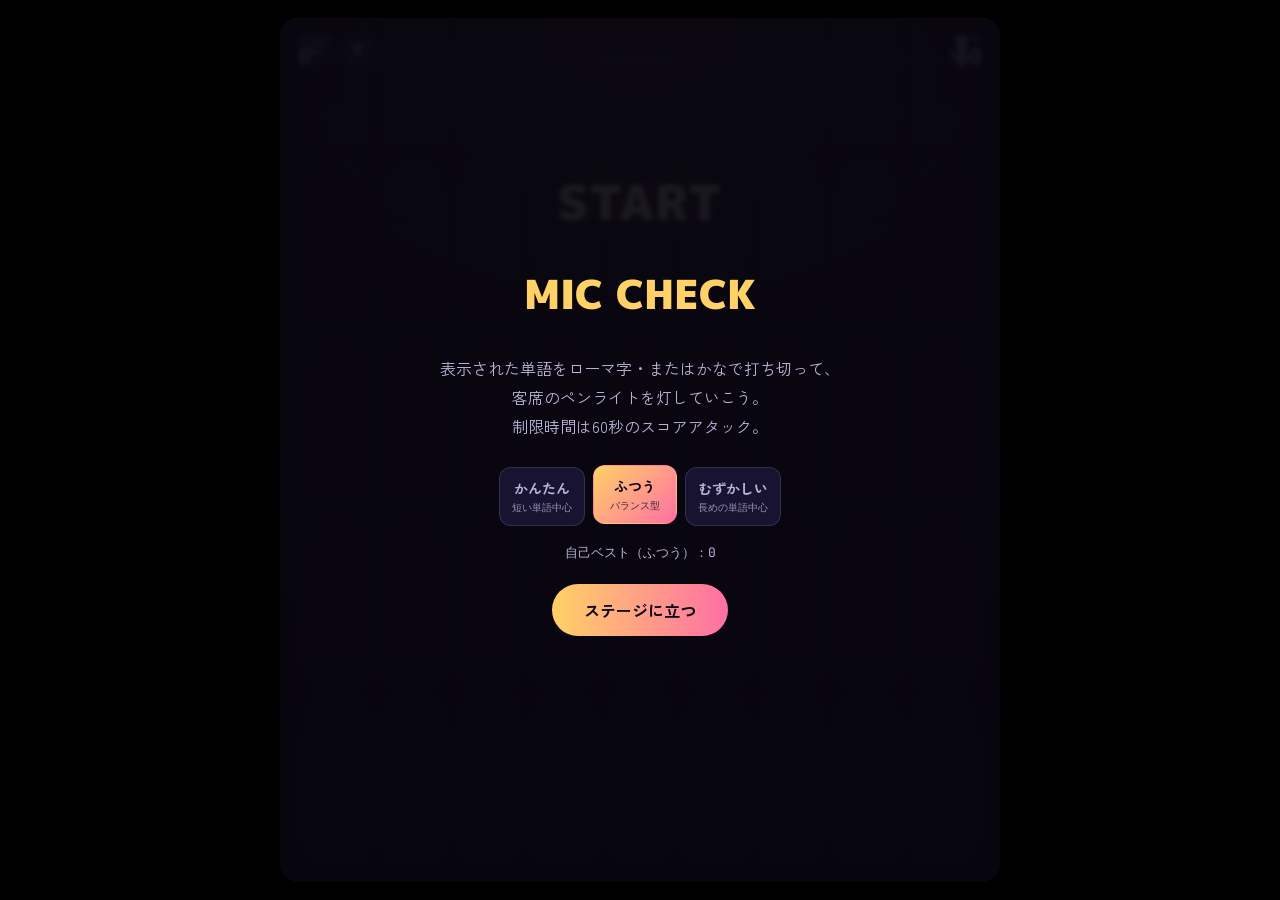
==== commit 7c1975c2: "自動変換ルールの修正と３つの改良" ====
--- a/karaoke-typing-preview.html
+++ b/karaoke-typing-preview.html
@@ -179,12 +179,17 @@
   50%{ filter: brightness(1.5); }
 }
 
-/* ---------- ミュートボタン ---------- */
-.mute-btn{
+/* ---------- 左上コントロール ---------- */
+.top-controls{
   position: absolute;
   top: 14px;
   left: 18px;
   z-index: 4;
+  display: flex;
+  gap: 8px;
+}
+
+.icon-btn{
   width: 34px;
   height: 34px;
   border: none;
@@ -195,9 +200,46 @@
   cursor: pointer;
   transition: background 0.15s ease, transform 0.15s ease;
 }
-.mute-btn:hover{ background: rgba(255,255,255,0.16); }
-.mute-btn:active{ transform: scale(0.92); }
-.mute-btn:focus-visible{ outline: 2px solid var(--cyan); outline-offset: 2px; }
+.icon-btn:hover{ background: rgba(255,255,255,0.16); }
+.icon-btn:active{ transform: scale(0.92); }
+.icon-btn:focus-visible{ outline: 2px solid var(--cyan); outline-offset: 2px; }
+
+/* ---------- カウントダウン ---------- */
+.countdown-overlay{
+  background: rgba(8,6,15,0.85);
+}
+
+.countdown-num{
+  font-family: var(--font-display);
+  font-weight: 900;
+  font-size: clamp(72px, 24vw, 120px);
+  color: var(--gold);
+  text-shadow: 0 0 30px rgba(255,209,102,0.6);
+}
+
+.countdown-num.pulse{
+  animation: countdownPulse 0.7s ease;
+}
+
+@keyframes countdownPulse{
+  0%{ transform: scale(1.5); opacity: 0; }
+  40%{ transform: scale(1); opacity: 1; }
+  100%{ transform: scale(1); opacity: 1; }
+}
+
+.overlay-btn--sub{
+  margin-top: 10px;
+  background: transparent;
+  color: var(--ink-dim);
+  border: 1px solid rgba(255,255,255,0.18);
+  box-shadow: none;
+}
+.overlay-btn--sub:hover{
+  color: var(--ink);
+  border-color: rgba(255,255,255,0.35);
+  transform: none;
+  box-shadow: none;
+}
 
 /* ---------- HYPE満タンバナー ---------- */
 .hype-banner{
@@ -552,8 +594,11 @@
   <!-- スポットライト -->
   <div class="spotlight" id="spotlight"></div>
 
-  <!-- ミュートボタン -->
-  <button class="mute-btn" id="muteBtn" type="button" aria-pressed="false" aria-label="音を消す">🔊</button>
+  <!-- 左上コントロール（ミュート・一時停止） -->
+  <div class="top-controls">
+    <button class="icon-btn" id="muteBtn" type="button" aria-pressed="false" aria-label="音を消す">🔊</button>
+    <button class="icon-btn" id="pauseBtn" type="button" aria-label="一時停止">⏸</button>
+  </div>
 
   <!-- HUD -->
   <header class="hud">
@@ -624,6 +669,20 @@
       <div><span class="hud-label">正答率</span><span class="result-num" id="resultAcc">0%</span></div>
     </div>
     <button class="overlay-btn" id="retryBtn">アンコール（もう一度）</button>
+    <button class="overlay-btn overlay-btn--sub" id="backToMenuBtn">難易度を選びなおす</button>
+  </div>
+
+  <!-- 一時停止画面 -->
+  <div class="overlay" id="pauseOverlay" hidden>
+    <h2 class="overlay-title">一時停止中</h2>
+    <button class="overlay-btn" id="resumeBtn">再開する</button>
+    <button class="overlay-btn overlay-btn--sub" id="retireBtn">結果を見て終える</button>
+    <button class="overlay-btn overlay-btn--sub" id="quitBtn">難易度選択に戻る</button>
+  </div>
+
+  <!-- カウントダウン画面 -->
+  <div class="overlay countdown-overlay" id="countdownOverlay" hidden>
+    <span class="countdown-num" id="countdownNum">3</span>
   </div>
 
 </div>
@@ -711,6 +770,41 @@
   { word: "光",   kana: "ひかり", romaji: ["hikari"] },
   { word: "本気", kana: "ほんき", romaji: ["honki"] },
   { word: "絆",   kana: "きずな", romaji: ["kizuna"] },
+  { word: "愛",   kana: "あい",   romaji: ["ai"] },
+  { word: "歌",   kana: "うた",   romaji: ["uta"] },
+  { word: "声",   kana: "こえ",   romaji: ["koe"] },
+  { word: "夜",   kana: "よる",   romaji: ["yoru"] },
+  { word: "星",   kana: "ほし",   romaji: ["hoshi", "hosi"] },
+  { word: "月",   kana: "つき",   romaji: ["tsuki"] },
+  { word: "花",   kana: "はな",   romaji: ["hana"] },
+  { word: "道",   kana: "みち",   romaji: ["michi", "miti"] },
+  { word: "炎",   kana: "ほのお", romaji: ["honoo"] },
+  { word: "今",   kana: "いま",   romaji: ["ima"] },
+  { word: "私",   kana: "わたし", romaji: ["watashi", "watasi"] },
+  { word: "君",   kana: "きみ",   romaji: ["kimi"] },
+  { word: "心",   kana: "こころ", romaji: ["kokoro"] },
+  { word: "夏",   kana: "なつ",   romaji: ["natsu"] },
+  { word: "風",   kana: "かぜ",   romaji: ["kaze"] },
+  { word: "空",   kana: "そら",   romaji: ["sora"] },
+  { word: "海",   kana: "うみ",   romaji: ["umi"] },
+  { word: "虹",   kana: "にじ",   romaji: ["niji"] },
+  { word: "朝",   kana: "あさ",   romaji: ["asa"] },
+  { word: "影",   kana: "かげ",   romaji: ["kage"] },
+  { word: "波",   kana: "なみ",   romaji: ["nami"] },
+  { word: "雨",   kana: "あめ",   romaji: ["ame"] },
+  { word: "雲",   kana: "くも",   romaji: ["kumo"] },
+  { word: "笑う", kana: "わらう", romaji: ["warau"] },
+  { word: "未来", kana: "みらい", romaji: ["mirai"] },
+  { word: "拳",   kana: "こぶし", romaji: ["kobushi", "kobusi"] },
+  { word: "音",   kana: "おと",   romaji: ["oto"] },
+  { word: "色",   kana: "いろ",   romaji: ["iro"] },
+  { word: "命",   kana: "いのち", romaji: ["inochi", "inoti"] },
+  { word: "時",   kana: "とき",   romaji: ["toki"] },
+  { word: "今夜", kana: "こんや", romaji: ["konya"] },
+  { word: "青",   kana: "あお",   romaji: ["ao"] },
+  { word: "赤",   kana: "あか",   romaji: ["aka"] },
+  { word: "白",   kana: "しろ",   romaji: ["shiro", "siro"] },
+  { word: "黒",   kana: "くろ",   romaji: ["kuro"] },
 ];
 
 const NORMAL_WORDS = [
@@ -732,6 +826,34 @@
   { word: "感謝",   kana: "かんしゃ",   romaji: ["kansha", "kansya"] },
   { word: "魂",     kana: "たましい",   romaji: ["tamashii", "tamasii"] },
   { word: "全開",   kana: "ぜんかい",   romaji: ["zenkai"] },
+  { word: "情景",   kana: "じょうけい", romaji: ["joukei"] },
+  { word: "感激",   kana: "かんげき",   romaji: ["kangeki"] },
+  { word: "感動",   kana: "かんどう",   romaji: ["kandou"] },
+  { word: "高鳴る", kana: "たかなる",   romaji: ["takanaru"] },
+  { word: "響く",   kana: "ひびく",     romaji: ["hibiku"] },
+  { word: "輝く",   kana: "かがやく",   romaji: ["kagayaku"] },
+  { word: "弾ける", kana: "はじける",   romaji: ["hajikeru"] },
+  { word: "見つめる", kana: "みつめる", romaji: ["mitsumeru"] },
+  { word: "目指せ", kana: "めざせ",     romaji: ["mezase"] },
+  { word: "誓う",   kana: "ちかう",     romaji: ["chikau", "tikau"] },
+  { word: "舞台",   kana: "ぶたい",     romaji: ["butai"] },
+  { word: "主役",   kana: "しゅやく",   romaji: ["shuyaku", "syuyaku"] },
+  { word: "熱唱",   kana: "ねっしょう", romaji: ["nesshou", "nessyou"] },
+  { word: "独唱",   kana: "どくしょう", romaji: ["dokushou", "dokusyou"] },
+  { word: "音色",   kana: "ねいろ",     romaji: ["neiro"] },
+  { word: "旋律",   kana: "せんりつ",   romaji: ["senritsu"] },
+  { word: "律動",   kana: "りつどう",   romaji: ["ritsudou"] },
+  { word: "心臓",   kana: "しんぞう",   romaji: ["shinzou"] },
+  { word: "鼓動",   kana: "こどう",     romaji: ["kodou"] },
+  { word: "歓喜",   kana: "かんき",     romaji: ["kanki"] },
+  { word: "感涙",   kana: "かんるい",   romaji: ["kanrui"] },
+  { word: "見せ場", kana: "みせば",     romaji: ["miseba"] },
+  { word: "満員",   kana: "まんいん",   romaji: ["mannin"] },
+  { word: "客席",   kana: "きゃくせき", romaji: ["kyakuseki"] },
+  { word: "熱気",   kana: "ねっき",     romaji: ["nekki"] },
+  { word: "高揚",   kana: "こうよう",   romaji: ["kouyou"] },
+  { word: "覚醒",   kana: "かくせい",   romaji: ["kakusei"] },
+  { word: "立ち位置", kana: "たちいち", romaji: ["tachiichi"] },
 ];
 
 const HARD_WORDS = [
@@ -745,23 +867,62 @@
   { word: "心を燃やせ", kana: "こころをもやせ",   romaji: ["kokorowomoyase"] },
   { word: "万雷の拍手", kana: "ばんらいのはくしゅ", romaji: ["banrainohakushu", "banrainohakusyu"] },
   { word: "一生忘れない", kana: "いっしょうわすれない", romaji: ["isshouwasurenai", "issyouwasurenai"] },
+  { word: "咲き誇る",   kana: "さきほこる",       romaji: ["sakihokoru"] },
+  { word: "大合唱",     kana: "だいがっしょう",   romaji: ["daigasshou", "daigassyou"] },
+  { word: "名場面",     kana: "めいばめん",       romaji: ["meibamen"] },
+  { word: "決め台詞",   kana: "きめぜりふ",       romaji: ["kimezerifu"] },
+  { word: "無我夢中",   kana: "むがむちゅう",     romaji: ["mugamuchuu", "mugamutyuu"] },
+  { word: "全身全霊",   kana: "ぜんしんぜんれい", romaji: ["zenshinzenrei"] },
+  { word: "一体感",     kana: "いったいかん",     romaji: ["ittaikan"] },
+  { word: "涙腺崩壊",   kana: "るいせんほうかい", romaji: ["ruisenhoukai"] },
+  { word: "心震える",   kana: "こころふるえる",   romaji: ["kokorofurueru"] },
+  { word: "声援に応える", kana: "せいえんにこたえる", romaji: ["seiennikotaeru"] },
+  { word: "夢の続き",   kana: "ゆめのつづき",     romaji: ["yumenotsuzuki"] },
+  { word: "心のままに", kana: "こころのままに",   romaji: ["kokoronomamani"] },
+  { word: "限界突破",   kana: "げんかいとっぱ",   romaji: ["genkaitoppa"] },
+  { word: "一世一代の舞台", kana: "いっせいちだいのぶたい", romaji: ["isseichidainobutai"] },
 ];
 
 // ---------- ローマ字の表記ゆれを自動で展開する ----------
 // 個別の単語ごとに手打ちしなくても、今後お題が増えたときに以下のルールが自動で効く：
-//   ・「tsu」⇄「tu」（例: jounetsu ⇄ jounetu）
+//   ・shi⇄si / chi⇄ti / tsu⇄tu / fu⇄hu / ji⇄zi
+//   ・sha⇄sya / shu⇄syu / sho⇄syo / cha⇄tya / chu⇄tyu / cho⇄tyo
 //   ・母音を重ねる長音表記 ⇄ ハイフン表記（例: ankooru ⇄ anko-ru）
+const ROMAJI_PAIRS = [
+  ["shi", "si"],
+  ["chi", "ti"],
+  ["tsu", "tu"],
+  ["ji", "zi"],
+  ["sha", "sya"],
+  ["shu", "syu"],
+  ["sho", "syo"],
+  ["cha", "tya"],
+  ["chu", "tyu"],
+  ["cho", "tyo"],
+];
+
 function expandRomajiVariants(str) {
   let variants = new Set([str]);
 
-  // tsu ⇄ tu
+  ROMAJI_PAIRS.forEach(([a, b]) => {
+    const next = new Set();
+    variants.forEach((v) => {
+      next.add(v);
+      if (v.includes(a)) next.add(v.split(a).join(b));
+      if (v.includes(b)) next.add(v.split(b).join(a));
+    });
+    variants = next;
+  });
+
+  // fu ⇄ hu（「shu」「chu」の語尾に含まれる hu は対象外にする）
   let next = new Set();
   variants.forEach((v) => {
     next.add(v);
-    if (v.includes("tsu")) {
-      next.add(v.split("tsu").join("tu"));
-    } else if (v.includes("tu")) {
-      next.add(v.split("tu").join("tsu"));
+    if (/(?<![sc])hu/.test(v)) {
+      next.add(v.replace(/(?<![sc])hu/g, "fu"));
+    }
+    if (v.includes("fu")) {
+      next.add(v.split("fu").join("hu"));
     }
   });
   variants = next;
@@ -837,6 +998,7 @@
   spotlight: document.getElementById("spotlight"),
   mic: document.getElementById("mic"),
   muteBtn: document.getElementById("muteBtn"),
+  pauseBtn: document.getElementById("pauseBtn"),
   scoreValue: document.getElementById("scoreValue"),
   comboValue: document.getElementById("comboValue"),
   timeValue: document.getElementById("timeValue"),
@@ -856,6 +1018,13 @@
   resultChars: document.getElementById("resultChars"),
   resultAcc: document.getElementById("resultAcc"),
   retryBtn: document.getElementById("retryBtn"),
+  backToMenuBtn: document.getElementById("backToMenuBtn"),
+  pauseOverlay: document.getElementById("pauseOverlay"),
+  resumeBtn: document.getElementById("resumeBtn"),
+  retireBtn: document.getElementById("retireBtn"),
+  quitBtn: document.getElementById("quitBtn"),
+  countdownOverlay: document.getElementById("countdownOverlay"),
+  countdownNum: document.getElementById("countdownNum"),
 };
 
 let state = null;
@@ -1226,6 +1395,7 @@
   updateHud();
   el.startOverlay.hidden = true;
   el.resultOverlay.hidden = true;
+  el.pauseOverlay.hidden = true;
   el.hypeBanner.classList.remove("show");
   state.timerId = setInterval(tick, 1000);
 
@@ -1233,6 +1403,39 @@
   if (nativeInput && !nativeInput.hidden) {
     nativeInput.focus();
   }
+}
+
+function runCountdown(onDone) {
+  el.startOverlay.hidden = true;
+  el.resultOverlay.hidden = true;
+  el.pauseOverlay.hidden = true;
+  el.countdownOverlay.hidden = false;
+
+  let n = 3;
+  const showNum = () => {
+    el.countdownNum.textContent = n;
+    el.countdownNum.classList.remove("pulse");
+    void el.countdownNum.offsetWidth;
+    el.countdownNum.classList.add("pulse");
+    sfxTick();
+  };
+  showNum();
+
+  const iv = setInterval(() => {
+    n -= 1;
+    if (n > 0) {
+      showNum();
+    } else {
+      clearInterval(iv);
+      el.countdownOverlay.hidden = true;
+      onDone();
+    }
+  }, 800);
+}
+
+function beginWithCountdown() {
+  ensureAudio();
+  runCountdown(startGame);
 }
 
 function endGame() {
@@ -1250,14 +1453,57 @@
   el.resultBest.innerHTML = isNew
     ? `<span class="is-new">自己ベスト更新！ ${best}</span>`
     : `自己ベスト（${DIFFICULTIES[state.difficulty].label}）：${best}`;
+  el.pauseOverlay.hidden = true;
   el.resultOverlay.hidden = false;
 
   refreshStartBest();
 }
 
-el.startBtn.addEventListener("click", startGame);
-el.retryBtn.addEventListener("click", startGame);
+function pauseGame() {
+  if (!state || !state.running) return;
+  state.running = false;
+  clearInterval(state.timerId);
+  el.pauseOverlay.hidden = false;
+}
+
+function resumeGame() {
+  if (!state) return;
+  el.pauseOverlay.hidden = true;
+  state.running = true;
+  state.timerId = setInterval(tick, 1000);
+  if (nativeInput && !nativeInput.hidden) {
+    nativeInput.focus();
+  }
+}
+
+function backToMenu() {
+  if (state) clearInterval(state.timerId);
+  state = null;
+  el.pauseOverlay.hidden = true;
+  el.resultOverlay.hidden = true;
+  el.countdownOverlay.hidden = true;
+  el.startOverlay.hidden = false;
+  refreshStartBest();
+}
+
+el.startBtn.addEventListener("click", beginWithCountdown);
+el.retryBtn.addEventListener("click", beginWithCountdown);
+el.backToMenuBtn.addEventListener("click", backToMenu);
+el.pauseBtn.addEventListener("click", pauseGame);
+el.resumeBtn.addEventListener("click", resumeGame);
+el.retireBtn.addEventListener("click", endGame);
+el.quitBtn.addEventListener("click", backToMenu);
 window.addEventListener("keydown", handleKeydown);
+
+// Escapeキーで一時停止・再開をトグル
+window.addEventListener("keydown", (e) => {
+  if (e.key !== "Escape" || !state) return;
+  if (state.running) {
+    pauseGame();
+  } else if (!el.pauseOverlay.hidden) {
+    resumeGame();
+  }
+});
 
 /* ---------- 難易度選択 ---------- */
 if (el.diffSelect) {
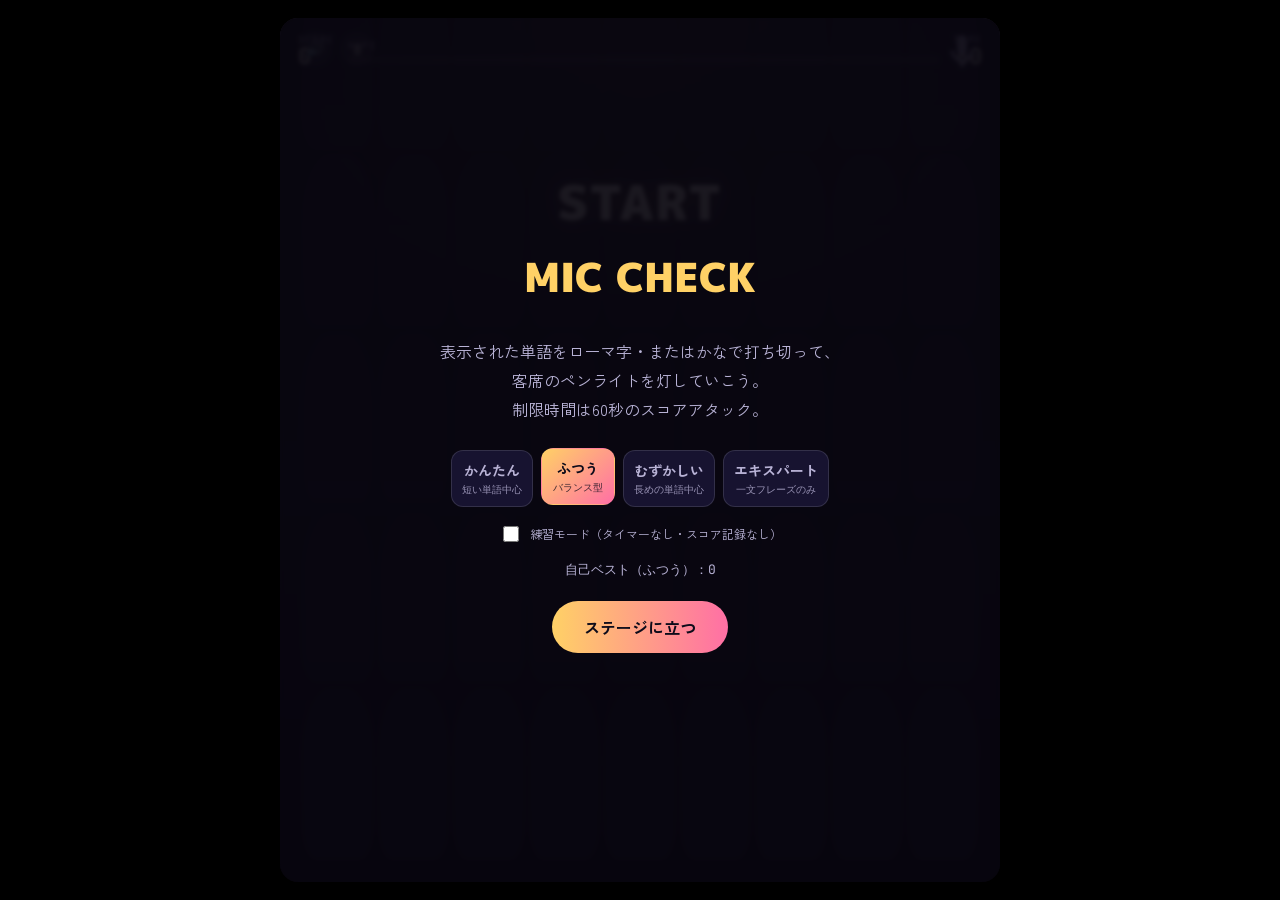
==== commit 42fa24c4: "４つの改良" ====
--- a/karaoke-typing-preview.html
+++ b/karaoke-typing-preview.html
@@ -370,8 +370,10 @@
 /* ---------- 難易度選択 ---------- */
 .diff-select{
   display: flex;
+  flex-wrap: wrap;
+  justify-content: center;
   gap: 8px;
-  margin-bottom: 18px;
+  margin-bottom: 16px;
 }
 
 .diff-btn{
@@ -379,12 +381,12 @@
   flex-direction: column;
   align-items: center;
   gap: 3px;
-  min-width: 84px;
+  min-width: 74px;
   border: 1px solid rgba(255,255,255,0.12);
   border-radius: 12px;
   background: var(--bg-panel);
   color: var(--ink-dim);
-  padding: 10px 12px;
+  padding: 9px 10px;
   cursor: pointer;
   transition: background 0.15s ease, color 0.15s ease, border-color 0.15s ease, transform 0.15s ease;
 }
@@ -422,6 +424,25 @@
 .best-note .is-new{
   color: var(--gold);
   font-weight: 700;
+}
+
+/* ---------- 練習モードのトグル ---------- */
+.practice-toggle{
+  display: flex;
+  align-items: center;
+  gap: 8px;
+  justify-content: center;
+  margin-bottom: 16px;
+  font-size: 12px;
+  color: var(--ink-dim);
+  cursor: pointer;
+}
+
+.practice-toggle input{
+  width: 16px;
+  height: 16px;
+  accent-color: var(--gold);
+  cursor: pointer;
 }
 
 .overlay-btn{
@@ -652,7 +673,16 @@
         <span class="diff-btn-title">むずかしい</span>
         <span class="diff-btn-desc">長めの単語中心</span>
       </button>
+      <button type="button" class="diff-btn" data-diff="expert">
+        <span class="diff-btn-title">エキスパート</span>
+        <span class="diff-btn-desc">一文フレーズのみ</span>
+      </button>
     </div>
+
+    <label class="practice-toggle">
+      <input type="checkbox" id="practiceToggle">
+      <span>練習モード（タイマーなし・スコア記録なし）</span>
+    </label>
 
     <p class="best-note" id="startBest">自己ベスト：-</p>
 
@@ -669,6 +699,7 @@
       <div><span class="hud-label">正答率</span><span class="result-num" id="resultAcc">0%</span></div>
     </div>
     <button class="overlay-btn" id="retryBtn">アンコール（もう一度）</button>
+    <button class="overlay-btn overlay-btn--sub" id="shareBtn">結果を画像で保存</button>
     <button class="overlay-btn overlay-btn--sub" id="backToMenuBtn">難易度を選びなおす</button>
   </div>
 
@@ -883,6 +914,21 @@
   { word: "一世一代の舞台", kana: "いっせいちだいのぶたい", romaji: ["isseichidainobutai"] },
 ];
 
+const EXPERT_WORDS = [
+  { word: "今宵限りの奇跡を起こせ",     kana: "こよいかぎりのきせきをおこせ",     romaji: ["koyoikagirinokisekiwookose"] },
+  { word: "声援よ届け空の彼方まで",     kana: "せいえんよとどけそらのかなたまで", romaji: ["seienyotodokesoranokanatamade"] },
+  { word: "忘れられない夜になる",       kana: "わすれられないよるになる",         romaji: ["wasurerarenaiyoruninaru"] },
+  { word: "涙も汗も全部歌にする",       kana: "なみだもあせもぜんぶうたにする",   romaji: ["namidamoasemozenbuutanisuru"] },
+  { word: "今この瞬間がすべて",         kana: "いまこのしゅんかんがすべて",       romaji: ["imakonoshunkangasubete"] },
+  { word: "心の底から叫びたい",         kana: "こころのそこからさけびたい",       romaji: ["kokoronosokokarasakebitai"] },
+  { word: "誰も知らない物語を歌う",     kana: "だれもしらないものがたりをうたう", romaji: ["daremoshiranaimonogatariwoutau"] },
+  { word: "ステージの上だけが自由",     kana: "すてーじのうえだけがじゆう",       romaji: ["suteejinouedakegajiyuu"] },
+  { word: "限界の先にある景色",         kana: "げんかいのさきにあるけしき",       romaji: ["genkainosakiniarukeshiki"] },
+  { word: "一音一音に想いを込めて",     kana: "いちおんいちおんにおもいをこめて", romaji: ["ichionichionniomoiwokomete"] },
+  { word: "今夜だけは主役でいさせて",   kana: "こんやだけはしゅやくでいさせて",   romaji: ["konyadakewashuyakudeisasete"] },
+  { word: "客席まで届く声で叫ぶ",       kana: "きゃくせきまでとどくこえでさけぶ", romaji: ["kyakusekimadetodokukoedesakebu"] },
+];
+
 // ---------- ローマ字の表記ゆれを自動で展開する ----------
 // 個別の単語ごとに手打ちしなくても、今後お題が増えたときに以下のルールが自動で効く：
 //   ・shi⇄si / chi⇄ti / tsu⇄tu / fu⇄hu / ji⇄zi
@@ -954,7 +1000,7 @@
   return list;
 }
 
-[EASY_WORDS, NORMAL_WORDS, HARD_WORDS].forEach(expandWordList);
+[EASY_WORDS, NORMAL_WORDS, HARD_WORDS, EXPERT_WORDS].forEach(expandWordList);
 
 // ---------- 難易度設定 ----------
 const DIFFICULTIES = {
@@ -975,6 +1021,12 @@
     words: HARD_WORDS,
     correctHype: 3,
     missPenalty: 9,
+  },
+  expert: {
+    label: "エキスパート",
+    words: EXPERT_WORDS,
+    correctHype: 2,
+    missPenalty: 12,
   },
 };
 
@@ -1018,6 +1070,7 @@
   resultChars: document.getElementById("resultChars"),
   resultAcc: document.getElementById("resultAcc"),
   retryBtn: document.getElementById("retryBtn"),
+  shareBtn: document.getElementById("shareBtn"),
   backToMenuBtn: document.getElementById("backToMenuBtn"),
   pauseOverlay: document.getElementById("pauseOverlay"),
   resumeBtn: document.getElementById("resumeBtn"),
@@ -1025,6 +1078,7 @@
   quitBtn: document.getElementById("quitBtn"),
   countdownOverlay: document.getElementById("countdownOverlay"),
   countdownNum: document.getElementById("countdownNum"),
+  practiceToggle: document.getElementById("practiceToggle"),
 };
 
 let state = null;
@@ -1136,6 +1190,14 @@
   playTone(400, 0.05, "square", 0.06);
 }
 
+// ---------- バイブレーション（対応端末のみ・ミュート設定と連動） ----------
+function vibrate(pattern) {
+  if (muted) return;
+  if (navigator.vibrate) {
+    navigator.vibrate(pattern);
+  }
+}
+
 function updateMuteBtn() {
   el.muteBtn.textContent = muted ? "🔇" : "🔊";
   el.muteBtn.setAttribute("aria-pressed", String(muted));
@@ -1171,10 +1233,11 @@
   return candidate;
 }
 
-function initState(difficulty) {
+function initState(difficulty, practice) {
   return {
     running: false,
     difficulty,
+    practice: !!practice,
     timeLeft: GAME_SECONDS,
     score: 0,
     correctChars: 0,
@@ -1227,8 +1290,13 @@
 
 function updateHud() {
   el.scoreValue.textContent = state.score;
-  el.timeValue.textContent = state.timeLeft;
-  el.timeValue.classList.toggle("time-warn", state.timeLeft <= 10);
+  if (state.practice) {
+    el.timeValue.textContent = "∞";
+    el.timeValue.classList.remove("time-warn");
+  } else {
+    el.timeValue.textContent = state.timeLeft;
+    el.timeValue.classList.toggle("time-warn", state.timeLeft <= 10);
+  }
   el.hypeFill.style.width = `${state.hype}%`;
   el.hypeFill.classList.toggle("maxed", state.hype >= 100);
 
@@ -1270,6 +1338,7 @@
   void el.hypeBanner.offsetWidth;
   el.hypeBanner.classList.add("show");
   sfxHypeMax();
+  vibrate([40, 60, 40, 60, 120]);
   setTimeout(() => el.crowd.classList.remove("wave"), 1400);
 }
 
@@ -1297,6 +1366,7 @@
   state.hype = Math.min(100, state.hype + cfg.correctHype);
   lightNextPenlight();
   sfxCorrect();
+  vibrate(12);
 
   if (state.hype >= 100 && !state.hypeCelebrated) {
     state.hypeCelebrated = true;
@@ -1312,6 +1382,7 @@
   if (state.hype < 100) state.hypeCelebrated = false;
   flashMiss();
   sfxMiss();
+  vibrate([25, 40, 25]);
 }
 
 function onWordComplete() {
@@ -1320,6 +1391,7 @@
   state.score += Math.round(20 * mult);
   burstSpotlight();
   sfxWordComplete();
+  vibrate(30);
   nextWord();
 }
 
@@ -1372,6 +1444,7 @@
 }
 
 function tick() {
+  if (state.practice) return; // 練習モードはタイマー無し
   state.timeLeft -= 1;
   updateHud();
   if (state.timeLeft <= 3 && state.timeLeft > 0) sfxTick();
@@ -1388,7 +1461,8 @@
 
 function startGame() {
   ensureAudio();
-  state = initState(selectedDifficulty);
+  const practice = !!(el.practiceToggle && el.practiceToggle.checked);
+  state = initState(selectedDifficulty, practice);
   state.running = true;
   buildCrowd();
   nextWord();
@@ -1444,15 +1518,21 @@
 
   const totalChars = state.correctChars + state.missChars;
   const acc = totalChars === 0 ? 0 : Math.round((state.correctChars / totalChars) * 100);
-  const { isNew, best } = saveBestScoreIfHigher(state.difficulty, state.score);
-
-  el.resultRank.textContent = rankFor(state.score);
+
+  if (state.practice) {
+    el.resultRank.textContent = "練習おつかれさまでした！";
+    el.resultBest.textContent = "練習モードのためスコアは記録されません";
+  } else {
+    const { isNew, best } = saveBestScoreIfHigher(state.difficulty, state.score);
+    el.resultRank.textContent = rankFor(state.score);
+    el.resultBest.innerHTML = isNew
+      ? `<span class="is-new">自己ベスト更新！ ${best}</span>`
+      : `自己ベスト（${DIFFICULTIES[state.difficulty].label}）：${best}`;
+  }
+
   el.resultScore.textContent = state.score;
   el.resultChars.textContent = state.correctChars;
   el.resultAcc.textContent = `${acc}%`;
-  el.resultBest.innerHTML = isNew
-    ? `<span class="is-new">自己ベスト更新！ ${best}</span>`
-    : `自己ベスト（${DIFFICULTIES[state.difficulty].label}）：${best}`;
   el.pauseOverlay.hidden = true;
   el.resultOverlay.hidden = false;
 
@@ -1528,6 +1608,109 @@
 }
 refreshStartBest();
 
+/* ---------- 練習モードのトグル（状態を記憶） ---------- */
+const PRACTICE_KEY = "karaokeTyping.practice";
+if (el.practiceToggle) {
+  el.practiceToggle.checked = safeGet(PRACTICE_KEY) === "1";
+  el.practiceToggle.addEventListener("change", () => {
+    safeSet(PRACTICE_KEY, el.practiceToggle.checked ? "1" : "0");
+  });
+}
+
+/* ---------- 結果を画像で保存・シェア ---------- */
+function buildResultCanvas() {
+  const canvas = document.createElement("canvas");
+  canvas.width = 800;
+  canvas.height = 800;
+  const ctx = canvas.getContext("2d");
+
+  const grad = ctx.createLinearGradient(0, 0, 0, canvas.height);
+  grad.addColorStop(0, "#171330");
+  grad.addColorStop(1, "#08060f");
+  ctx.fillStyle = grad;
+  ctx.fillRect(0, 0, canvas.width, canvas.height);
+
+  ctx.textAlign = "center";
+
+  ctx.fillStyle = "#b9b3d6";
+  ctx.font = "600 24px sans-serif";
+  ctx.fillText("ライブステージ・タイピング", canvas.width / 2, 110);
+
+  ctx.fillStyle = "#ffd166";
+  ctx.font = "900 52px sans-serif";
+  const titleText = state.practice ? "練習おつかれさま！" : rankFor(state.score);
+  ctx.fillText(titleText, canvas.width / 2, 200);
+
+  ctx.fillStyle = "#f5f0ea";
+  ctx.font = "700 72px monospace";
+  ctx.fillText(state.practice ? "PRACTICE" : `SCORE ${state.score}`, canvas.width / 2, 330);
+
+  const totalChars = state.correctChars + state.missChars;
+  const acc = totalChars === 0 ? 0 : Math.round((state.correctChars / totalChars) * 100);
+
+  ctx.fillStyle = "#b9b3d6";
+  ctx.font = "500 26px sans-serif";
+  ctx.fillText(`難易度：${DIFFICULTIES[state.difficulty].label}`, canvas.width / 2, 400);
+  ctx.fillText(`正打数 ${state.correctChars}　正答率 ${acc}%`, canvas.width / 2, 440);
+
+  // 装飾のペンライト列
+  const colors = ["#ffd166", "#ff6fa5", "#6fd9ff"];
+  const rows = 4;
+  const cols = 11;
+  const startY = 560;
+  const gapX = (canvas.width - 120) / (cols - 1);
+  const gapY = 50;
+  for (let r = 0; r < rows; r++) {
+    for (let c = 0; c < cols; c++) {
+      ctx.fillStyle = colors[(r + c) % colors.length];
+      ctx.globalAlpha = 0.85;
+      ctx.beginPath();
+      ctx.roundRect(60 + c * gapX - 6, startY + r * gapY, 12, 30, 6);
+      ctx.fill();
+    }
+  }
+  ctx.globalAlpha = 1;
+
+  return canvas;
+}
+
+function shareResult() {
+  if (!state) return;
+  const canvas = buildResultCanvas();
+
+  canvas.toBlob(async (blob) => {
+    if (!blob) return;
+    const fileName = "live-stage-typing-result.png";
+    const file = new File([blob], fileName, { type: "image/png" });
+
+    if (navigator.canShare && navigator.canShare({ files: [file] })) {
+      try {
+        await navigator.share({
+          files: [file],
+          title: "ライブステージ・タイピング",
+          text: state.practice ? "練習モードで遊びました！" : `スコア ${state.score} でクリア！`,
+        });
+        return;
+      } catch (err) {
+        // 共有がキャンセル・失敗した場合はダウンロードにフォールバック
+      }
+    }
+
+    const url = URL.createObjectURL(blob);
+    const a = document.createElement("a");
+    a.href = url;
+    a.download = fileName;
+    document.body.appendChild(a);
+    a.click();
+    a.remove();
+    URL.revokeObjectURL(url);
+  }, "image/png");
+}
+
+if (el.shareBtn) {
+  el.shareBtn.addEventListener("click", shareResult);
+}
+
 /* ---------- 入力方法の切り替え（専用キーボード / 端末のキーボード） ---------- */
 const KBD_MODE_KEY = "karaokeTyping.kbdMode";
 const vkb = document.getElementById("vkb");
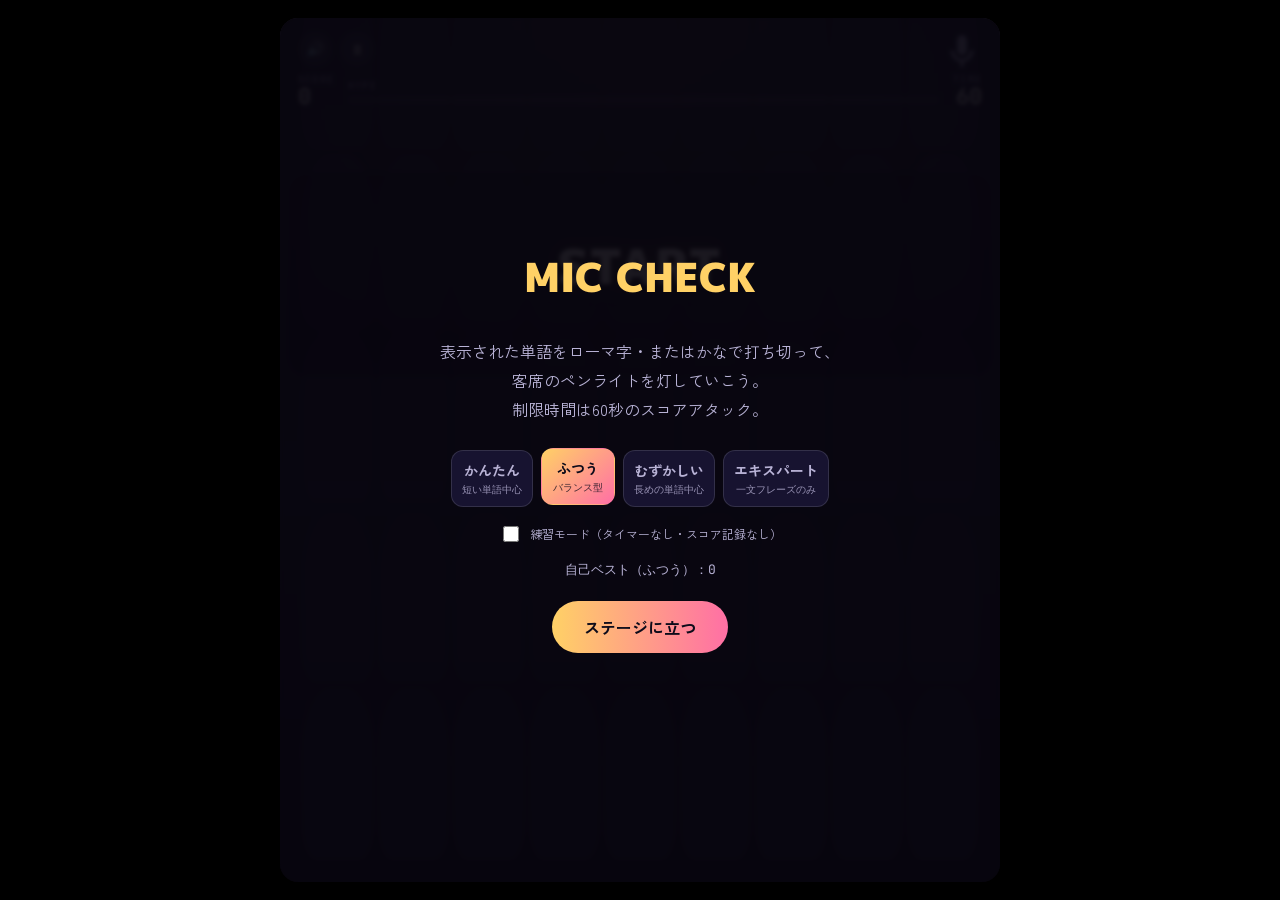
==== commit 8774a983: "ユーザビリティの改善とバグ修正" ====
--- a/karaoke-typing-preview.html
+++ b/karaoke-typing-preview.html
@@ -121,7 +121,7 @@
   display: flex;
   align-items: center;
   gap: 14px;
-  padding: 16px 18px 0;
+  padding: 56px 18px 0;
 }
 
 .hud-block{ display: flex; flex-direction: column; line-height: 1.1; }
@@ -302,7 +302,18 @@
   z-index: 2;
   text-align: center;
   margin-top: 10%;
-  padding: 0 20px;
+  padding: 24px 20px;
+}
+
+/* 客席が明るく光っても文字が読めるよう、背後に暗いパネルを敷く */
+.prompter::before{
+  content: "";
+  position: absolute;
+  inset: -8px 8px;
+  z-index: -1;
+  background: rgba(8, 6, 15, 0.55);
+  border-radius: 20px;
+  backdrop-filter: blur(6px);
 }
 
 .prompter-kana{
@@ -311,6 +322,7 @@
   letter-spacing: 0.15em;
   margin: 0 0 4px;
   min-height: 1.2em;
+  text-shadow: 0 1px 6px rgba(0,0,0,0.8);
 }
 
 .prompter-word{
@@ -319,7 +331,7 @@
   font-size: clamp(32px, 8vw, 48px);
   margin: 0;
   letter-spacing: 0.04em;
-  text-shadow: 0 0 24px rgba(255,209,102,0.35);
+  text-shadow: 0 0 24px rgba(255,209,102,0.35), 0 2px 10px rgba(0,0,0,0.85);
 }
 
 .prompter-romaji{
@@ -328,6 +340,7 @@
   letter-spacing: 0.08em;
   margin: 10px 0 0;
   min-height: 1.4em;
+  text-shadow: 0 1px 6px rgba(0,0,0,0.8);
 }
 
 .romaji-done{ color: var(--gold); }
@@ -1740,12 +1753,31 @@
   setKbdMode(safeGet(KBD_MODE_KEY) || "custom");
 }
 
-// 端末純正キーボードからの入力（ローマ字・かなの両方に対応。1文字ずつ拾ってすぐ入力欄をクリアする）
+// 端末純正キーボードからの入力（ローマ字・かなの両方に対応）
+// かな入力はIME（変換）を経由する端末があるため、変換中の "input" イベントは無視し、
+// 変換が確定した（compositionend / isComposing=false の）タイミングでのみ文字を確定する。
+// これをしないと、変換途中の文字まで拾ってお題が誤って進んでしまう。
 if (nativeInput) {
-  nativeInput.addEventListener("input", () => {
+  let ignoreNextInput = false;
+
+  const consumeInput = () => {
     const chars = nativeInput.value.match(/[a-zA-Z\u3041-\u309F\u30FC-]/g) || [];
     chars.forEach((ch) => typeChar(ch));
     nativeInput.value = "";
+  };
+
+  nativeInput.addEventListener("input", (e) => {
+    if (ignoreNextInput) {
+      ignoreNextInput = false;
+      return;
+    }
+    if (e.isComposing) return; // 変換中は無視
+    consumeInput();
+  });
+
+  nativeInput.addEventListener("compositionend", () => {
+    consumeInput();
+    ignoreNextInput = true; // 直後に発火する重複のinputイベントを1回だけ無視する
   });
 }
 
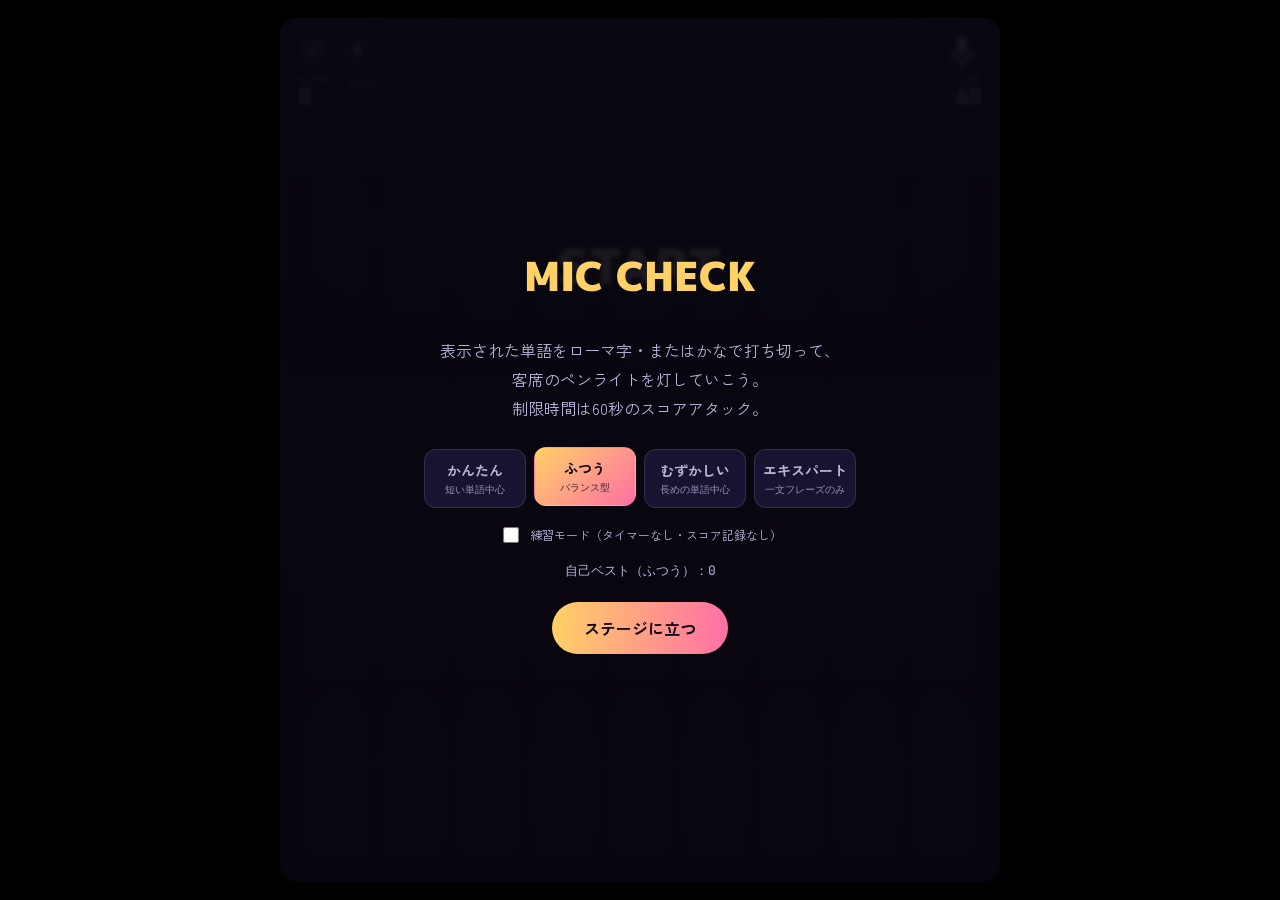
==== commit 92948574: "レスポンシブとバグ修正" ====
--- a/karaoke-typing-preview.html
+++ b/karaoke-typing-preview.html
@@ -381,10 +381,9 @@
 }
 
 /* ---------- 難易度選択 ---------- */
-.diff-select{
-  display: flex;
-  flex-wrap: wrap;
-  justify-content: center;
+.diff-grid{
+  display: grid;
+  grid-template-columns: repeat(2, minmax(0, 1fr));
   gap: 8px;
   margin-bottom: 16px;
 }
@@ -393,13 +392,15 @@
   display: flex;
   flex-direction: column;
   align-items: center;
+  justify-content: center;
   gap: 3px;
-  min-width: 74px;
+  min-width: 0;
+  width: 100%;
   border: 1px solid rgba(255,255,255,0.12);
   border-radius: 12px;
   background: var(--bg-panel);
   color: var(--ink-dim);
-  padding: 9px 10px;
+  padding: 10px 8px;
   cursor: pointer;
   transition: background 0.15s ease, color 0.15s ease, border-color 0.15s ease, transform 0.15s ease;
 }
@@ -407,12 +408,18 @@
 .diff-btn-title{
   font-family: var(--font-body);
   font-weight: 700;
-  font-size: 14px;
+  font-size: clamp(12px, 3.4vw, 14px);
+  white-space: nowrap;
 }
 
 .diff-btn-desc{
-  font-size: 10px;
+  font-size: clamp(9px, 2.6vw, 10px);
   opacity: 0.8;
+  white-space: nowrap;
+}
+
+@media (min-width: 460px){
+  .diff-grid{ grid-template-columns: repeat(4, minmax(0, 1fr)); }
 }
 
 .diff-btn.active{
@@ -500,11 +507,49 @@
   user-select: none;
 }
 
+/* キーボード表示中も常に見えるミニ表示（スティッキーで画面上部に固定） */
+.mini-prompter{
+  position: sticky;
+  top: 0;
+  z-index: 20;
+  display: flex;
+  flex-direction: column;
+  align-items: center;
+  gap: 2px;
+  padding: 10px 12px;
+  background: rgba(8, 6, 15, 0.95);
+  border: 1px solid rgba(255,255,255,0.1);
+  border-radius: 14px;
+  backdrop-filter: blur(6px);
+}
+
+.mini-prompter-kana{
+  font-size: 12px;
+  color: var(--ink-dim);
+  letter-spacing: 0.1em;
+}
+
+.mini-prompter-word{
+  font-family: var(--font-display);
+  font-weight: 900;
+  font-size: clamp(20px, 6vw, 26px);
+  color: var(--ink);
+  letter-spacing: 0.03em;
+}
+
+.mini-prompter-romaji{
+  font-family: var(--font-mono);
+  font-size: clamp(14px, 4vw, 17px);
+  letter-spacing: 0.06em;
+}
+
 /* キーボード切り替えトグル */
 .kbd-toggle{
   display: flex;
   gap: 6px;
   align-self: center;
+  flex-wrap: wrap;
+  justify-content: center;
 }
 
 .kbd-toggle-btn{
@@ -516,7 +561,7 @@
   background: var(--bg-panel);
   border: 1px solid rgba(255,255,255,0.1);
   border-radius: 999px;
-  padding: 7px 16px;
+  padding: 7px 14px;
   cursor: pointer;
   transition: background 0.15s ease, color 0.15s ease, border-color 0.15s ease;
 }
@@ -530,6 +575,68 @@
 .kbd-toggle-btn:focus-visible{
   outline: 2px solid var(--cyan);
   outline-offset: 2px;
+}
+
+/* ---------- かなキーボード（端末のフリック入力と同じ3x4配置） ---------- */
+.flick-kb[hidden]{ display: none; }
+
+.flick-kb{
+  display: flex;
+  flex-direction: column;
+  align-items: center;
+  gap: 8px;
+}
+
+.flick-preview{
+  font-family: var(--font-display);
+  font-weight: 900;
+  font-size: 26px;
+  color: var(--gold);
+  background: var(--bg-panel);
+  border: 1px solid rgba(255,209,102,0.4);
+  border-radius: 10px;
+  padding: 4px 18px;
+  min-width: 40px;
+  text-align: center;
+}
+
+.flick-preview[hidden]{ display: none; }
+
+.flick-grid{
+  display: grid;
+  grid-template-columns: repeat(3, minmax(0, 84px));
+  gap: 7px;
+  width: 100%;
+  max-width: 300px;
+  justify-content: center;
+}
+
+.flick-key{
+  aspect-ratio: 1 / 1;
+  border: none;
+  border-radius: 10px;
+  background: var(--bg-panel);
+  color: var(--ink);
+  font-family: var(--font-body);
+  font-size: 20px;
+  font-weight: 700;
+  box-shadow: 0 2px 0 rgba(0,0,0,0.4);
+  touch-action: none;
+  -webkit-tap-highlight-color: transparent;
+  transition: background 0.1s ease, transform 0.1s ease;
+}
+
+.flick-key:active,
+.flick-key.pressed{
+  background: var(--gold);
+  color: var(--bg-deep);
+  transform: translateY(1px);
+  box-shadow: 0 1px 0 rgba(0,0,0,0.4);
+}
+
+.flick-key--mod{
+  font-size: 13px;
+  color: var(--cyan);
 }
 
 /* 専用オンスクリーンキーボード */
@@ -673,7 +780,7 @@
     <h2 class="overlay-title">MIC CHECK</h2>
     <p class="overlay-text">表示された単語をローマ字・またはかなで打ち切って、<br>客席のペンライトを灯していこう。<br>制限時間は60秒のスコアアタック。</p>
 
-    <div class="diff-select" id="diffSelect" role="group" aria-label="難易度選択">
+    <div class="diff-grid" id="diffSelect" role="group" aria-label="難易度選択">
       <button type="button" class="diff-btn" data-diff="easy">
         <span class="diff-btn-title">かんたん</span>
         <span class="diff-btn-desc">短い単語中心</span>
@@ -734,13 +841,21 @@
 <!-- タッチ端末用の入力エリア（物理キーボードがある環境では自動的に隠れる） -->
 <div class="kbd-area" id="kbdArea" aria-hidden="true">
 
+  <!-- キーボード表示中も常に見える、現在のお題のミニ表示（スマホでキーボードが開いて本体の表示が隠れても見えるように） -->
+  <div class="mini-prompter" id="miniPrompter">
+    <span class="mini-prompter-kana" id="miniPromptKana">&nbsp;</span>
+    <span class="mini-prompter-word" id="miniPromptWord">-</span>
+    <span class="mini-prompter-romaji" id="miniPromptRomaji">&nbsp;</span>
+  </div>
+
   <!-- キーボード切り替えトグル -->
   <div class="kbd-toggle" id="kbdToggle" role="group" aria-label="入力方法の切り替え">
-    <button type="button" class="kbd-toggle-btn active" data-mode="custom">専用キーボード</button>
+    <button type="button" class="kbd-toggle-btn active" data-mode="custom">ローマ字</button>
+    <button type="button" class="kbd-toggle-btn" data-mode="flick">かな</button>
     <button type="button" class="kbd-toggle-btn" data-mode="native">端末のキーボード</button>
   </div>
 
-  <!-- 専用オンスクリーンキーボード -->
+  <!-- 専用オンスクリーンキーボード（ローマ字） -->
   <div class="vkb" id="vkb">
     <div class="vkb-row">
       <button type="button" class="vkb-key" data-key="q">q</button>
@@ -777,6 +892,26 @@
     </div>
   </div>
 
+  <!-- 専用オンスクリーンキーボード（かな・端末のフリック入力と同じ配置） -->
+  <div class="flick-kb" id="flickKb" hidden>
+    <div class="flick-preview" id="flickPreview" hidden></div>
+    <div class="flick-grid">
+      <button type="button" class="flick-key" data-row="あ">あ</button>
+      <button type="button" class="flick-key" data-row="か">か</button>
+      <button type="button" class="flick-key" data-row="さ">さ</button>
+      <button type="button" class="flick-key" data-row="た">た</button>
+      <button type="button" class="flick-key" data-row="な">な</button>
+      <button type="button" class="flick-key" data-row="は">は</button>
+      <button type="button" class="flick-key" data-row="ま">ま</button>
+      <button type="button" class="flick-key" data-row="や">や</button>
+      <button type="button" class="flick-key" data-row="ら">ら</button>
+      <button type="button" class="flick-key flick-key--mod" id="flickModKey">゛゜小</button>
+      <button type="button" class="flick-key" data-row="わ">わ</button>
+      <button type="button" class="flick-key" id="flickLongKey">ー</button>
+    </div>
+  </div>
+
+  <p class="kbd-hint">※ かなキーボードは指を離さず上下左右にフリックすると母音が切り替わります（上:う　左:い　右:え　下:お／「わ」のみ 左:を　上:ん　右:ー）</p>
   <p class="kbd-hint">※「つ」は tu、長音は ー（ハイフン）でも入力できます</p>
 
   <!-- 端末純正キーボード用の入力欄 -->
@@ -1072,6 +1207,9 @@
   promptKana: document.getElementById("promptKana"),
   promptWord: document.getElementById("promptWord"),
   promptRomaji: document.getElementById("promptRomaji"),
+  miniPromptKana: document.getElementById("miniPromptKana"),
+  miniPromptWord: document.getElementById("miniPromptWord"),
+  miniPromptRomaji: document.getElementById("miniPromptRomaji"),
   startOverlay: document.getElementById("startOverlay"),
   startBtn: document.getElementById("startBtn"),
   startBest: document.getElementById("startBest"),
@@ -1269,24 +1407,29 @@
 function renderPrompt() {
   const { current, typed, typedKana } = state;
   el.promptWord.textContent = current.word;
+  el.miniPromptWord.textContent = current.word;
 
   const kanaAnswer = current.kana;
   const doneK = kanaAnswer.slice(0, typedKana.length);
   const nextK = kanaAnswer.slice(typedKana.length, typedKana.length + 1);
   const restK = kanaAnswer.slice(typedKana.length + 1);
-  el.promptKana.innerHTML =
+  const kanaHtml =
     `<span class="romaji-done">${doneK}</span>` +
     `<span class="romaji-next">${nextK}</span>` +
     `<span class="romaji-rest">${restK}</span>`;
+  el.promptKana.innerHTML = kanaHtml;
+  el.miniPromptKana.innerHTML = kanaHtml;
 
   const answer = current.romaji[0];
   const done = answer.slice(0, typed.length);
   const next = answer.slice(typed.length, typed.length + 1);
   const rest = answer.slice(typed.length + 1);
-  el.promptRomaji.innerHTML =
+  const romajiHtml =
     `<span class="romaji-done">${done}</span>` +
     `<span class="romaji-next">${next}</span>` +
     `<span class="romaji-rest">${rest}</span>`;
+  el.promptRomaji.innerHTML = romajiHtml;
+  el.miniPromptRomaji.innerHTML = romajiHtml;
 }
 
 function nextWord() {
@@ -1724,16 +1867,22 @@
   el.shareBtn.addEventListener("click", shareResult);
 }
 
-/* ---------- 入力方法の切り替え（専用キーボード / 端末のキーボード） ---------- */
+/* ---------- 入力方法の切り替え（ローマ字 / かな / 端末のキーボード） ---------- */
 const KBD_MODE_KEY = "karaokeTyping.kbdMode";
 const vkb = document.getElementById("vkb");
+const flickKb = document.getElementById("flickKb");
 const nativeInput = document.getElementById("nativeInput");
 const kbdToggle = document.getElementById("kbdToggle");
+let flickCancelPending = null; // かなキーボードが自身の入力途中状態を破棄するための関数（後で登録される）
 
 function setKbdMode(mode) {
-  const isNative = mode === "native";
-  vkb.hidden = isNative;
-  nativeInput.hidden = !isNative;
+  vkb.hidden = mode !== "custom";
+  flickKb.hidden = mode !== "flick";
+  nativeInput.hidden = mode !== "native";
+
+  if (mode !== "flick" && flickCancelPending) {
+    flickCancelPending();
+  }
 
   kbdToggle.querySelectorAll(".kbd-toggle-btn").forEach((btn) => {
     btn.classList.toggle("active", btn.dataset.mode === mode);
@@ -1741,7 +1890,7 @@
 
   safeSet(KBD_MODE_KEY, mode);
 
-  if (isNative && state && state.running) {
+  if (mode === "native" && state && state.running) {
     nativeInput.focus();
   }
 }
@@ -1781,7 +1930,7 @@
   });
 }
 
-/* ---------- 専用オンスクリーンキーボード（タップ操作） ---------- */
+/* ---------- 専用オンスクリーンキーボード（ローマ字・タップ操作） ---------- */
 if (vkb) {
   vkb.querySelectorAll(".vkb-key").forEach((btn) => {
     const key = btn.dataset.key;
@@ -1798,6 +1947,194 @@
   });
 }
 
+/* ---------- 専用オンスクリーンキーボード（かな・端末のフリック入力と同じ形） ----------
+   端末のフリック配列（あ・か・さ / た・な・は / ま・や・ら / 小・わ・ー）を再現。
+   同じキーを連続タップすると母音が進み（あ→い→う→え→お）、他のキーを押すかタイムアウトすると確定する。
+   「゛゜小」キーは、今入力中の文字を濁点・半濁点・小文字に順番に変換する。 */
+const GYOU_CYCLES = {
+  "あ": ["あ", "い", "う", "え", "お"],
+  "か": ["か", "き", "く", "け", "こ"],
+  "さ": ["さ", "し", "す", "せ", "そ"],
+  "た": ["た", "ち", "つ", "て", "と"],
+  "な": ["な", "に", "ぬ", "ね", "の"],
+  "は": ["は", "ひ", "ふ", "へ", "ほ"],
+  "ま": ["ま", "み", "む", "め", "も"],
+  "や": ["や", "ゆ", "よ"],
+  "ら": ["ら", "り", "る", "れ", "ろ"],
+  "わ": ["わ", "を", "ん"],
+};
+
+const KANA_FORMS = {
+  "あ": ["あ", "ぁ"], "い": ["い", "ぃ"], "う": ["う", "ぅ"], "え": ["え", "ぇ"], "お": ["お", "ぉ"],
+  "か": ["か", "が"], "き": ["き", "ぎ"], "く": ["く", "ぐ"], "け": ["け", "げ"], "こ": ["こ", "ご"],
+  "さ": ["さ", "ざ"], "し": ["し", "じ"], "す": ["す", "ず"], "せ": ["せ", "ぜ"], "そ": ["そ", "ぞ"],
+  "た": ["た", "だ"], "ち": ["ち", "ぢ"], "つ": ["つ", "づ", "っ"], "て": ["て", "で"], "と": ["と", "ど"],
+  "な": ["な"], "に": ["に"], "ぬ": ["ぬ"], "ね": ["ね"], "の": ["の"],
+  "は": ["は", "ば", "ぱ"], "ひ": ["ひ", "び", "ぴ"], "ふ": ["ふ", "ぶ", "ぷ"], "へ": ["へ", "べ", "ぺ"], "ほ": ["ほ", "ぼ", "ぽ"],
+  "ま": ["ま"], "み": ["み"], "む": ["む"], "め": ["め"], "も": ["も"],
+  "や": ["や", "ゃ"], "ゆ": ["ゆ", "ゅ"], "よ": ["よ", "ょ"],
+  "ら": ["ら"], "り": ["り"], "る": ["る"], "れ": ["れ"], "ろ": ["ろ"],
+  "わ": ["わ", "ゎ"], "を": ["を"], "ん": ["ん"],
+};
+
+// 方向フリック → 母音のマッピング（実機のフリック配列と同じ: 上=う 左=い 右=え 下=お、動かさなければ基本母音）
+const FLICK_DIR_MAP = {
+  "あ": { tap: 0, left: 1, up: 2, right: 3, down: 4 },
+  "か": { tap: 0, left: 1, up: 2, right: 3, down: 4 },
+  "さ": { tap: 0, left: 1, up: 2, right: 3, down: 4 },
+  "た": { tap: 0, left: 1, up: 2, right: 3, down: 4 },
+  "な": { tap: 0, left: 1, up: 2, right: 3, down: 4 },
+  "は": { tap: 0, left: 1, up: 2, right: 3, down: 4 },
+  "ま": { tap: 0, left: 1, up: 2, right: 3, down: 4 },
+  "ら": { tap: 0, left: 1, up: 2, right: 3, down: 4 },
+  "や": { tap: 0, up: 1, down: 2 },   // や(tap) / ゆ(上) / よ(下)
+  "わ": { tap: 0, left: 1, up: 2, right: "long" }, // わ(tap) / を(左) / ん(上) / ー(右)
+};
+
+const FLICK_COMMIT_DELAY = 750;
+const FLICK_DISTANCE_THRESHOLD = 20; // これ以上動いたらフリックと判定する（px）
+
+if (flickKb) {
+  const flickPreview = document.getElementById("flickPreview");
+  const flickModKey = document.getElementById("flickModKey");
+  const flickLongKey = document.getElementById("flickLongKey");
+
+  let pendingRow = null;      // 現在選択中のキー（例: "か"）
+  let pendingVowelIndex = 0;  // フリックで選んだ母音の位置
+  let pendingFormIndex = 0;   // 濁点・半濁点・小文字のバリエーション位置
+  let commitTimer = null;
+
+  function currentPendingChar() {
+    if (!pendingRow) return null;
+    const base = GYOU_CYCLES[pendingRow][pendingVowelIndex];
+    const forms = KANA_FORMS[base] || [base];
+    return forms[pendingFormIndex % forms.length];
+  }
+
+  function updatePreview() {
+    const ch = currentPendingChar();
+    if (ch) {
+      flickPreview.textContent = ch;
+      flickPreview.hidden = false;
+    } else {
+      flickPreview.hidden = true;
+    }
+  }
+
+  function clearCommitTimer() {
+    if (commitTimer) {
+      clearTimeout(commitTimer);
+      commitTimer = null;
+    }
+  }
+
+  function commitPending() {
+    clearCommitTimer();
+    const ch = currentPendingChar();
+    if (ch) typeChar(ch);
+    pendingRow = null;
+    pendingVowelIndex = 0;
+    pendingFormIndex = 0;
+    updatePreview();
+  }
+
+  function scheduleCommit() {
+    clearCommitTimer();
+    commitTimer = setTimeout(commitPending, FLICK_COMMIT_DELAY);
+  }
+
+  flickCancelPending = () => {
+    clearCommitTimer();
+    pendingRow = null;
+    pendingVowelIndex = 0;
+    pendingFormIndex = 0;
+    updatePreview();
+  };
+
+  // フリック方向で母音を直接選択する（タップ＝基本母音、上下左右＝う・い・え・お系）
+  function selectVowel(row, vowelIndex) {
+    if (pendingRow && pendingRow !== row) {
+      commitPending(); // 別のキーへの入力中だった場合は先に確定する
+    }
+    pendingRow = row;
+    pendingVowelIndex = vowelIndex;
+    pendingFormIndex = 0; // 母音を選び直したら濁点等の状態はリセット
+    updatePreview();
+    scheduleCommit();
+  }
+
+  function detectDirection(dx, dy) {
+    const dist = Math.hypot(dx, dy);
+    if (dist < FLICK_DISTANCE_THRESHOLD) return "tap";
+    if (Math.abs(dx) > Math.abs(dy)) {
+      return dx > 0 ? "right" : "left";
+    }
+    return dy > 0 ? "down" : "up";
+  }
+
+  function pressModifier() {
+    if (!pendingRow) return; // 入力中の文字がなければ何もしない
+    const base = GYOU_CYCLES[pendingRow][pendingVowelIndex];
+    const forms = KANA_FORMS[base] || [base];
+    pendingFormIndex = (pendingFormIndex + 1) % forms.length;
+    updatePreview();
+    scheduleCommit();
+  }
+
+  function pressLongVowel() {
+    if (pendingRow) commitPending();
+    typeChar("-");
+  }
+
+  flickKb.querySelectorAll(".flick-key[data-row]").forEach((btn) => {
+    const row = btn.dataset.row;
+    const dirMap = FLICK_DIR_MAP[row] || { tap: 0 };
+    let startX = 0;
+    let startY = 0;
+
+    btn.addEventListener("pointerdown", (e) => {
+      btn.classList.add("pressed");
+      startX = e.clientX;
+      startY = e.clientY;
+      try { btn.setPointerCapture(e.pointerId); } catch (err) { /* 対応外環境は無視 */ }
+    });
+
+    btn.addEventListener("pointerup", (e) => {
+      btn.classList.remove("pressed");
+      const dx = e.clientX - startX;
+      const dy = e.clientY - startY;
+      const direction = detectDirection(dx, dy);
+      const target = dirMap[direction] !== undefined ? dirMap[direction] : 0;
+
+      if (target === "long") {
+        // わ行の右フリック：長音「ー」を直接入力する
+        if (pendingRow) commitPending();
+        typeChar("-");
+        return;
+      }
+      selectVowel(row, target);
+    });
+
+    btn.addEventListener("pointercancel", () => btn.classList.remove("pressed"));
+  });
+
+  flickModKey.addEventListener("pointerdown", () => flickModKey.classList.add("pressed"));
+  flickModKey.addEventListener("pointerup", () => flickModKey.classList.remove("pressed"));
+  flickModKey.addEventListener("pointerleave", () => flickModKey.classList.remove("pressed"));
+  flickModKey.addEventListener("click", (e) => {
+    e.preventDefault();
+    pressModifier();
+  });
+
+  flickLongKey.addEventListener("pointerdown", () => flickLongKey.classList.add("pressed"));
+  flickLongKey.addEventListener("pointerup", () => flickLongKey.classList.remove("pressed"));
+  flickLongKey.addEventListener("pointerleave", () => flickLongKey.classList.remove("pressed"));
+  flickLongKey.addEventListener("click", (e) => {
+    e.preventDefault();
+    pressLongVowel();
+  });
+}
+
 // 初期表示
 buildCrowd();
 
